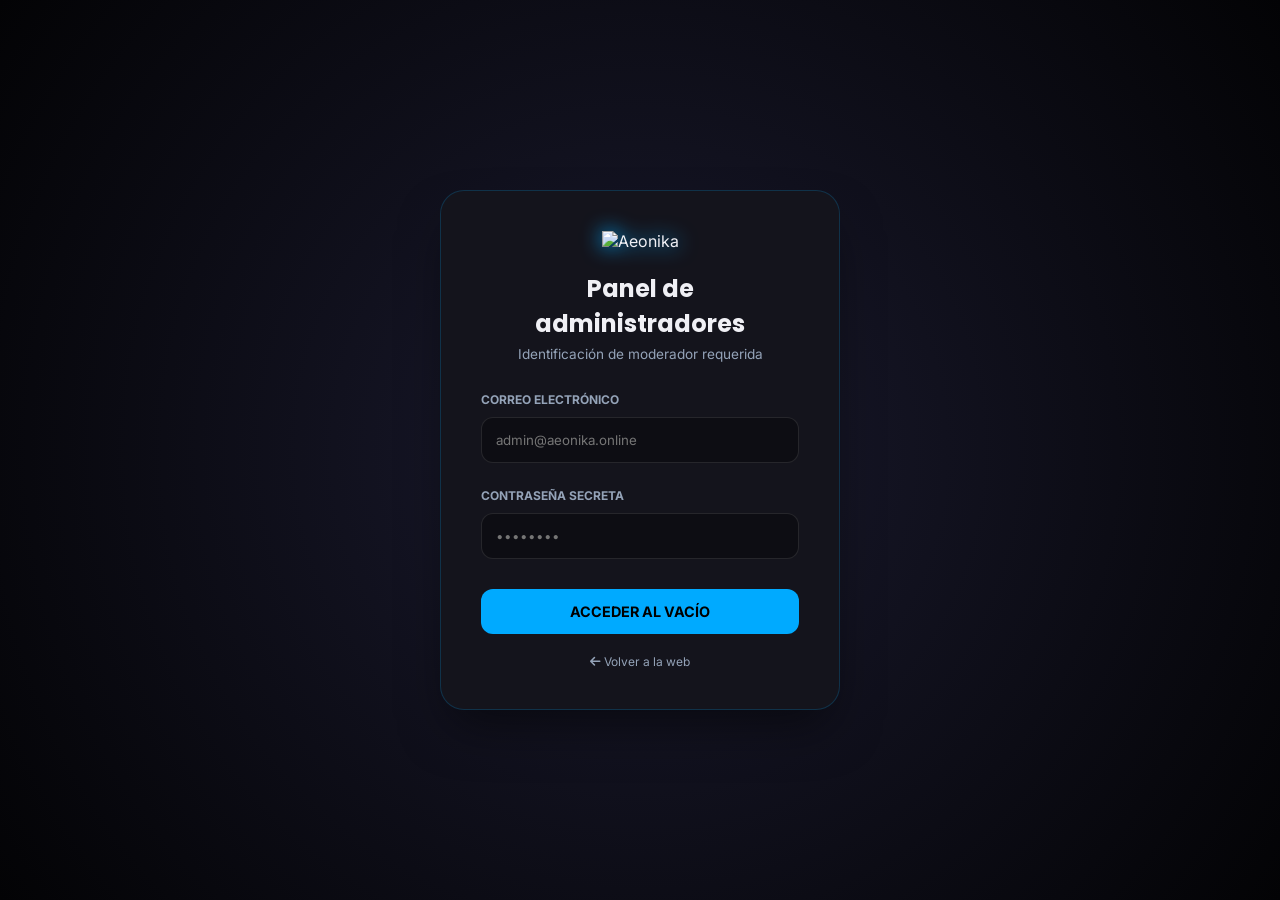
==== admin.html @ f67296c5 "Create admin.html" ====
<!DOCTYPE html>
<html lang="es">
<head>
    <meta charset="UTF-8">
    <meta name="viewport" content="width=device-width, initial-scale=1.0">
    <title>AEONIKA | Dashboard de Control</title>
    <!-- Google Fonts -->
    <link href="https://fonts.googleapis.com/css2?family=Inter:wght@300;400;600;800&family=Poppins:wght@700;900&display=swap" rel="stylesheet">
    <!-- FontAwesome -->
    <link rel="stylesheet" href="https://cdnjs.cloudflare.com/ajax/libs/font-awesome/6.4.0/css/all.min.css">
    <!-- Supabase & Image Compression -->
    <script src="https://cdn.jsdelivr.net/npm/@supabase/supabase-js@2"></script>
    <script src="https://cdn.jsdelivr.net/npm/browser-image-compression@2.0.2/dist/browser-image-compression.js"></script>

    <style>
        :root {
            --bg-deep: #030305;
            --bg-surface: #0a0a0f;
            --bg-card: #14141c;
            --neon-blue: #00aaff;
            --neon-glow: rgba(0, 170, 255, 0.4);
            --text-primary: #f0f0f5;
            --text-secondary: #94a3b8;
            --danger: #ef4444;
            --success: #10b981;
            --sidebar-width: 260px;
        }

        * { margin: 0; padding: 0; box-sizing: border-box; }
        
        body {
            font-family: 'Inter', sans-serif;
            background-color: var(--bg-deep);
            color: var(--text-primary);
            display: flex;
            height: 100vh;
            overflow: hidden;
        }

        /* --- LOGIN SCREEN --- */
        #loginOverlay {
            position: fixed; inset: 0; z-index: 5000;
            background: radial-gradient(circle at center, #1a1a2e, #030305);
            display: flex; align-items: center; justify-content: center;
            padding: 20px;
        }
        .login-card {
            width: 100%; max-width: 400px; padding: 40px;
            background: var(--bg-card); border-radius: 24px;
            border: 1px solid rgba(0, 170, 255, 0.2);
            box-shadow: 0 25px 50px -12px rgba(0, 0, 0, 0.5);
            text-align: center;
        }
        .login-card img { height: 50px; margin-bottom: 20px; filter: drop-shadow(0 0 10px var(--neon-blue)); }
        
        /* --- SIDEBAR --- */
        .sidebar {
            width: var(--sidebar-width);
            background: var(--bg-surface);
            border-right: 1px solid rgba(255,255,255,0.05);
            display: flex; flex-direction: column;
            padding: 30px 20px;
            height: 100vh;
            flex-shrink: 0;
            transition: transform 0.3s ease;
            z-index: 2000;
        }
        .sidebar-logo { display: flex; align-items: center; gap: 12px; margin-bottom: 50px; padding-left: 10px; }
        .sidebar-logo img { height: 32px; filter: drop-shadow(0 0 5px var(--neon-blue)); }
        .sidebar-logo span { font-family: 'Poppins'; font-size: 1.2rem; letter-spacing: -1px; color: var(--neon-blue); }

        .menu-label { font-size: 0.7rem; font-weight: 800; color: var(--text-secondary); text-transform: uppercase; letter-spacing: 2px; margin-bottom: 15px; padding-left: 10px; }
        .menu-item {
            display: flex; align-items: center; gap: 15px; padding: 14px 18px;
            color: var(--text-secondary); text-decoration: none; border-radius: 12px;
            transition: 0.3s; cursor: pointer; font-size: 0.9rem; font-weight: 500;
            margin-bottom: 5px;
        }
        .menu-item:hover { background: rgba(255,255,255,0.03); color: #fff; }
        .menu-item.active { background: rgba(0, 170, 255, 0.1); color: var(--neon-blue); }
        .menu-item i { width: 20px; font-size: 1.1rem; }

        /* --- MOBILE OVERLAY & TOGGLE --- */
        .mobile-toggle { display: none; background: none; border: none; color: var(--text-primary); font-size: 1.5rem; cursor: pointer; transition: color 0.3s; }
        .mobile-toggle:hover { color: var(--neon-blue); }
        .sidebar-overlay {
            display: none; position: fixed; inset: 0; background: rgba(0,0,0,0.7); z-index: 1999; backdrop-filter: blur(2px);
        }

        /* --- MAIN CONTENT --- */
        .main-wrapper { 
            flex: 1; 
            display: flex; 
            flex-direction: column; 
            height: 100vh;
            overflow: hidden; 
        }
        
        header {
            padding: 20px 40px; border-bottom: 1px solid rgba(255,255,255,0.05);
            display: flex; justify-content: space-between; align-items: center;
            background: rgba(3, 3, 5, 0.8); backdrop-filter: blur(10px);
            flex-shrink: 0;
        }
        .header-left { display: flex; align-items: center; gap: 20px; }
        .user-info { display: flex; align-items: center; gap: 15px; }
        .user-badge { background: var(--bg-card); padding: 5px 15px; border-radius: 20px; font-size: 0.75rem; border: 1px solid rgba(255,255,255,0.1); }

        .content-area { 
            flex: 1; 
            overflow-y: auto; 
            padding: 40px; 
            padding-bottom: 120px;
            scrollbar-width: thin;
            scrollbar-color: var(--neon-blue) transparent;
        }
        .content-area::-webkit-scrollbar { width: 6px; }
        .content-area::-webkit-scrollbar-track { background: transparent; }
        .content-area::-webkit-scrollbar-thumb { background: var(--neon-blue); border-radius: 10px; }

        .view-section { display: none; animation: slideUp 0.4s ease-out; }
        .view-section.active { display: block; }

        @keyframes slideUp { from { opacity: 0; transform: translateY(20px); } to { opacity: 1; transform: translateY(0); } }

        /* --- WIDGETS & TABLES --- */
        .stats-grid { display: grid; grid-template-columns: repeat(auto-fit, minmax(240px, 1fr)); gap: 25px; margin-bottom: 40px; }
        .stat-card { background: var(--bg-card); padding: 25px; border-radius: 20px; border: 1px solid rgba(255,255,255,0.05); position: relative; overflow: hidden; }
        .stat-card h4 { font-size: 0.75rem; color: var(--text-secondary); text-transform: uppercase; margin-bottom: 10px; }
        .stat-card .value { font-size: 2rem; font-weight: 800; font-family: 'Poppins'; }
        .stat-card i { position: absolute; right: -10px; bottom: -10px; font-size: 5rem; opacity: 0.05; color: var(--neon-blue); }

        .data-card { background: var(--bg-card); border-radius: 24px; border: 1px solid rgba(255,255,255,0.05); overflow: hidden; margin-bottom: 30px; width: 100%; overflow-x: auto; }
        .card-header { padding: 25px 30px; border-bottom: 1px solid rgba(255,255,255,0.05); display: flex; justify-content: space-between; align-items: center; }
        
        table { width: 100%; border-collapse: collapse; text-align: left; min-width: 600px; }
        th { padding: 15px 30px; font-size: 0.75rem; color: var(--text-secondary); text-transform: uppercase; background: rgba(0,0,0,0.2); }
        td { padding: 18px 30px; border-bottom: 1px solid rgba(255,255,255,0.02); font-size: 0.9rem; }
        tr:last-child td { border-bottom: none; }
        tr:hover td { background: rgba(255,255,255,0.01); }

        .badge { padding: 4px 10px; border-radius: 6px; font-size: 0.7rem; font-weight: 700; text-transform: uppercase; }
        .badge-cat { background: rgba(0, 170, 255, 0.1); color: var(--neon-blue); }

        /* --- FORMS --- */
        .form-grid { display: grid; grid-template-columns: 1fr 300px; gap: 40px; }
        .input-group { margin-bottom: 25px; }
        .input-group label { display: block; font-size: 0.75rem; font-weight: 700; color: var(--text-secondary); margin-bottom: 10px; text-transform: uppercase; }
        .input-group input, .input-group select, .input-group textarea {
            width: 100%; padding: 14px; background: rgba(0,0,0,0.3); border: 1px solid rgba(255,255,255,0.1);
            border-radius: 12px; color: #fff; font-family: inherit; transition: 0.3s;
        }
        .input-group input:focus, .input-group select:focus, .input-group textarea:focus { border-color: var(--neon-blue); outline: none; box-shadow: 0 0 15px rgba(0, 170, 255, 0.1); }
        
        .file-upload { 
            border: 2px dashed rgba(255,255,255,0.1); padding: 30px; border-radius: 16px; text-align: center; cursor: pointer; transition: 0.3s;
        }
        .file-upload:hover { border-color: var(--neon-blue); background: rgba(0, 170, 255, 0.02); }

        .btn {
            padding: 14px 28px; border-radius: 12px; font-weight: 700; font-size: 0.9rem; cursor: pointer; transition: 0.3s;
            display: inline-flex; align-items: center; gap: 10px; border: none; font-family: inherit;
        }
        .btn-primary { background: var(--neon-blue); color: #000; }
        .btn-primary:hover { box-shadow: 0 0 25px var(--neon-glow); transform: translateY(-2px); }
        .btn-ghost { background: transparent; border: 1px solid rgba(255,255,255,0.1); color: var(--text-primary); }
        .btn-ghost:hover { background: rgba(255,255,255,0.05); }
        .btn-action { padding: 8px; border-radius: 8px; font-size: 0.9rem; }
        .btn-edit-text { color: var(--neon-blue); }
        .btn-danger-text { color: var(--danger); }

        /* --- PREVIEW --- */
        .preview-box { width: 100%; aspect-ratio: 3/4; border-radius: 16px; background: #000; border: 1px solid rgba(255,255,255,0.05); overflow: hidden; }
        .preview-box img { width: 100%; height: 100%; object-fit: cover; }

        /* --- MODALS (Ventanas de Alerta Customizadas) --- */
        .custom-modal { position: fixed; inset: 0; background: rgba(0,0,0,0.8); z-index: 9999; display: flex; align-items: center; justify-content: center; backdrop-filter: blur(5px); opacity: 0; visibility: hidden; transition: 0.3s; }
        .custom-modal.active { opacity: 1; visibility: visible; }
        .modal-box { background: var(--bg-card); padding: 30px; border-radius: 20px; border: 1px solid var(--neon-blue); text-align: center; max-width: 350px; width: 90%; transform: scale(0.9); transition: 0.3s; }
        .custom-modal.active .modal-box { transform: scale(1); }

        #loader { position: fixed; top: 0; left: 0; width: 100%; height: 3px; background: var(--neon-blue); z-index: 10000; display: none; }
        .hidden { display: none !important; }

        /* --- RESPONSIVE FIXES ORIGINALES --- */
        @media (max-width: 1024px) {
            .sidebar { 
                position: fixed; left: 0; top: 0; bottom: 0; 
                transform: translateX(-100%); 
                width: var(--sidebar-width);
            }
            .sidebar.open { transform: translateX(0); }
            .sidebar-overlay.active { display: block; }
            .mobile-toggle { display: block; }
            header { padding: 15px 20px; }
            .content-area { padding: 20px; padding-bottom: 80px; }
            .form-grid { grid-template-columns: 1fr; }
            
            /* Invertimos el orden para que Crear Sección quede arriba en el móvil */
            #categoriesSection .form-grid { display: flex; flex-direction: column-reverse; gap: 30px; }
            
            .user-badge { display: none; }

            /* Ajustes del Login para pantallas pequeñas */
            .login-card { padding: 30px 20px; border-radius: 20px; max-width: 95%; }
            .login-card h2 { font-size: 1.4rem; }
            .login-card img { height: 40px; margin-bottom: 15px; }
            .login-card p { margin-bottom: 20px !important; }
        }
    </style>
</head>
<body>

    <div id="loader"></div>
    <div class="sidebar-overlay" id="sidebarOverlay" onclick="toggleSidebar()"></div>

    <!-- MODALES CUSTOMIZADOS (Evitan el bloqueo en móviles) -->
    <div id="alertModal" class="custom-modal">
        <div class="modal-box">
            <i class="fas fa-info-circle" style="font-size: 3rem; color: var(--neon-blue); margin-bottom: 15px; display: block;"></i>
            <h3 style="font-family: 'Poppins'; margin-bottom: 10px;">Notificación</h3>
            <p id="alertMessage" style="color: var(--text-secondary); font-size: 0.9rem; margin-bottom: 25px; line-height: 1.5;"></p>
            <button id="btnAcceptAlert" class="btn btn-primary" style="width: 100%; justify-content: center;">Entendido</button>
        </div>
    </div>

    <div id="confirmModal" class="custom-modal">
        <div class="modal-box">
            <i class="fas fa-exclamation-triangle" style="font-size: 3rem; color: var(--danger); margin-bottom: 15px; display: block;"></i>
            <h3 style="font-family: 'Poppins'; margin-bottom: 10px;">¿Estás seguro?</h3>
            <p id="confirmMessage" style="color: var(--text-secondary); font-size: 0.9rem; margin-bottom: 25px; line-height: 1.5;">Esta acción no se puede deshacer.</p>
            <div style="display: flex; gap: 15px; justify-content: center;">
                <button id="btnCancelConfirm" class="btn btn-ghost" style="flex: 1; justify-content: center; padding: 12px;">Cancelar</button>
                <button id="btnAcceptConfirm" class="btn btn-primary" style="flex: 1; justify-content: center; background: var(--danger); color: #fff; padding: 12px;">Confirmar</button>
            </div>
        </div>
    </div>

    <!-- PANTALLA DE LOGIN -->
    <div id="loginOverlay">
        <div class="login-card">
            <img src="https://i.ibb.co/r1jmr8t/Pics-Art-12-04-08-42-09.png" alt="Aeonika">
            <h2 style="font-family: 'Poppins'; margin-bottom: 5px;">Panel de administradores</h2>
            <p style="color: var(--text-secondary); font-size: 0.85rem; margin-bottom: 30px;">Identificación de moderador requerida</p>
            
            <form onsubmit="handleLogin(event)">
                <div class="input-group" style="text-align: left;">
                    <label>Correo Electrónico</label>
                    <input type="email" id="loginEmail" placeholder="admin@aeonika.online" required>
                </div>
                <div class="input-group" style="text-align: left; margin-bottom: 30px;">
                    <label>Contraseña Secreta</label>
                    <input type="password" id="loginPass" placeholder="••••••••" required>
                </div>
                <button type="submit" class="btn btn-primary" style="width: 100%; justify-content: center;">ACCEDER AL VACÍO</button>
            </form>
            <p style="margin-top: 20px; font-size: 0.75rem; color: var(--text-secondary);">
                <a href="index.html" style="color: inherit; text-decoration: none;"><i class="fas fa-arrow-left"></i> Volver a la web</a>
            </p>
        </div>
    </div>

    <!-- SIDEBAR DE NAVEGACIÓN -->
    <aside class="sidebar hidden" id="sidebar">
        <div class="sidebar-logo">
            <img src="https://i.ibb.co/r1jmr8t/Pics-Art-12-04-08-42-09.png" alt="Logo">
            <span>AEONIKA</span>
        </div>

        <div class="menu-label">Gestión</div>
        <div class="menu-item active" id="menu-dashboard" onclick="switchView('dashboard', this); toggleSidebar();">
            <i class="fas fa-chart-pie"></i> <span>Dashboard</span>
        </div>
        <div class="menu-item" id="menu-books" onclick="switchView('books', this); toggleSidebar();">
            <i class="fas fa-book"></i> <span>Libros</span>
        </div>
        <div class="menu-item" id="menu-categories" onclick="switchView('categories', this); toggleSidebar();">
            <i class="fas fa-tags"></i> <span>Categorías</span>
        </div>

        <div class="menu-label" style="margin-top: 30px;">Sistema</div>
        <div class="menu-item" onclick="window.open('index.html', '_blank')">
            <i class="fas fa-external-link-alt"></i> <span>Ver Web Pública</span>
        </div>
        <div class="menu-item" style="color: var(--danger); margin-top: auto;" onclick="handleLogout()">
            <i class="fas fa-sign-out-alt"></i> <span>Cerrar Sesión</span>
        </div>
    </aside>

    <!-- ÁREA PRINCIPAL -->
    <main class="main-wrapper hidden" id="mainWrapper">
        <header>
            <div class="header-left">
                <button class="mobile-toggle" onclick="toggleSidebar()">
                    <i class="fas fa-bars"></i>
                </button>
                <h3 id="currentViewTitle" style="font-family: 'Poppins'; margin: 0;">Dashboard</h3>
            </div>
            <div class="user-info">
                <span class="user-badge" id="userEmail">admin@aeonika.com</span>
                <div style="width: 35px; height: 35px; border-radius: 10px; background: linear-gradient(45deg, #00aaff, #0044ff); display: flex; align-items: center; justify-content: center;">
                    <i class="fas fa-user-shield" style="color: #000;"></i>
                </div>
            </div>
        </header>

        <div class="content-area">
            
            <!-- VISTA: DASHBOARD -->
            <section id="dashboardSection" class="view-section active">
                <div class="stats-grid">
                    <div class="stat-card">
                        <h4>Libros Archivados</h4>
                        <div class="value" id="statBooks">0</div>
                        <i class="fas fa-book"></i>
                    </div>
                    <div class="stat-card">
                        <h4>Secciones Activadas</h4>
                        <div class="value" id="statCats">0</div>
                        <i class="fas fa-tags"></i>
                    </div>
                    <div class="stat-card">
                        <h4>Estado del Archivo</h4>
                        <div class="value" style="color: var(--success); font-size: 1.2rem;">Sincronizado</div>
                        <i class="fas fa-check-circle"></i>
                    </div>
                </div>

                <div class="data-card">
                    <div class="card-header">
                        <h4 style="font-family: 'Poppins'; margin: 0;">Actividad Reciente</h4>
                        <button class="btn btn-ghost" style="padding: 8px 15px; font-size: 0.7rem;" onclick="switchView('books', document.getElementById('menu-books'))">Ver todos</button>
                    </div>
                    <table id="recentActivityTable">
                        <thead>
                            <tr>
                                <th>Portada</th>
                                <th>Título</th>
                                <th>Categoría</th>
                                <th>Fecha</th>
                            </tr>
                        </thead>
                        <tbody>
                            <!-- Se llena dinámicamente -->
                        </tbody>
                    </table>
                </div>
            </section>

            <!-- VISTA: LIBROS -->
            <section id="booksSection" class="view-section">
                <div style="display: flex; justify-content: space-between; flex-wrap: wrap; gap: 15px; margin-bottom: 30px; align-items: center;">
                    <div style="position: relative; flex: 1; max-width: 350px;">
                        <i class="fas fa-search" style="position: absolute; left: 15px; top: 50%; transform: translateY(-50%); color: var(--text-secondary);"></i>
                        <input type="text" placeholder="Buscar libro por título..." id="bookSearch" style="width: 100%; padding: 12px 12px 12px 45px; background: var(--bg-card); border: 1px solid rgba(255,255,255,0.1); border-radius: 10px; color: #fff;" oninput="filterBooks()">
                    </div>
                    <button class="btn btn-primary" onclick="showUploadModal()">
                        <i class="fas fa-plus"></i> NUEVO REGISTRO
                    </button>
                </div>

                <div class="data-card">
                    <table id="allBooksTable">
                        <thead>
                            <tr>
                                <th>Obra</th>
                                <th>Categoría</th>
                                <th style="text-align: center;">Acciones</th>
                            </tr>
                        </thead>
                        <tbody id="booksListBody">
                            <!-- Lista completa de libros -->
                        </tbody>
                    </table>
                </div>
            </section>

            <!-- VISTA: CATEGORÍAS -->
            <section id="categoriesSection" class="view-section">
                <div class="form-grid">
                    <div class="data-card">
                        <div class="card-header"><h4 style="margin: 0;">Lista de Secciones</h4></div>
                        <table id="catsTable">
                            <thead>
                                <tr>
                                    <th>Nombre</th>
                                    <th>Slug (ID URL)</th>
                                    <th style="text-align: center;">Acciones</th>
                                </tr>
                            </thead>
                            <tbody id="catsListBody"></tbody>
                        </table>
                    </div>
                    
                    <div class="data-card" style="padding: 30px; height: fit-content;">
                        <h4 style="margin-bottom: 20px; font-family: 'Poppins';">Nueva Sección</h4>
                        <div class="input-group">
                            <label>Nombre</label>
                            <input type="text" id="newCatName" placeholder="Ej: Alquimia Práctica">
                        </div>
                        <button class="btn btn-primary" style="width: 100%; justify-content: center;" onclick="addCategory()">CREAR SECCIÓN</button>
                    </div>
                </div>
            </section>

            <!-- SECCIÓN: SUBIDA / EDICIÓN -->
            <section id="uploadSection" class="view-section">
                <button class="btn btn-ghost" style="margin-bottom: 20px;" onclick="switchView('books', document.getElementById('menu-books'))">
                    <i class="fas fa-arrow-left"></i> Volver al Archivo
                </button>
                
                <div class="data-card" style="padding: 40px;">
                    <h2 id="formTitle" style="font-family: 'Poppins'; margin-bottom: 30px;">Registrar Grimorio</h2>
                    
                    <form id="bookForm" class="form-grid">
                        <input type="hidden" id="editBookId"> <!-- Hidden ID para saber si es Editar -->
                        
                        <div class="fields">
                            <div class="input-group">
                                <label>Título del Libro</label>
                                <input type="text" id="bookTitle" required placeholder="Nombre completo de la obra">
                            </div>
                            <div class="grid" style="display: grid; grid-template-columns: repeat(auto-fit, minmax(200px, 1fr)); gap: 20px;">
                                <div class="input-group">
                                    <label>Categoría</label>
                                    <select id="bookCategory" required></select>
                                </div>
                                <div class="input-group">
                                    <label>Enlace G-Drive / Mega / PDF</label>
                                    <input type="url" id="bookLink" required placeholder="https://...">
                                </div>
                            </div>
                            <div class="input-group">
                                <label>Descripción / Resumen (Opcional)</label>
                                <textarea id="bookDesc" rows="4" placeholder="Breve descripción del contenido mágico..."></textarea>
                            </div>
                            <div class="input-group">
                                <label>Archivo de Portada</label>
                                <label for="bookFile" class="file-upload">
                                    <i class="fas fa-cloud-upload-alt" style="font-size: 2rem; color: var(--neon-blue); margin-bottom: 10px; display: block;"></i>
                                    <span id="fileNameLabel">Haz clic para subir desde dispositivo</span>
                                    <input type="file" id="bookFile" accept="image/*" class="hidden" onchange="handleFilePreview(this)">
                                </label>
                            </div>
                            <button type="submit" class="btn btn-primary" id="submitBtn" style="width: 100%; justify-content: center; padding: 18px; letter-spacing: 1px;">
                                <i class="fas fa-save"></i> PUBLICAR EN EL ARCHIVO
                            </button>
                        </div>
                        
                        <div class="preview-sidebar">
                            <label style="font-size: 0.7rem; color: var(--text-secondary); text-transform: uppercase; margin-bottom: 10px; display: block;">Previsualización de Arte</label>
                            <div class="preview-box">
                                <img src="" id="imgPreview" class="hidden">
                                <div id="previewPlaceholder" style="height: 100%; display: flex; flex-direction: column; align-items: center; justify-content: center; color: rgba(255,255,255,0.05);">
                                    <i class="fas fa-image" style="font-size: 4rem;"></i>
                                </div>
                            </div>
                        </div>
                    </form>
                </div>
            </section>

        </div>
    </main>

    <script>
        // --- CONFIGURACIÓN SUPABASE ---
        const SUPABASE_URL = 'https://frtiwrvfvsfkaneikphy.supabase.co';
        const SUPABASE_ANON_KEY = 'sb_publishable_w8yEF_sDOzeMM3vjOT3h5w_zHwE0lXc';

        let sb;
        let books = [];
        let cats = [];
        let currentEditImageUrl = ''; // Guarda la URL de la imagen actual durante la edición

        document.addEventListener('DOMContentLoaded', async () => {
            sb = window.supabase.createClient(SUPABASE_URL, SUPABASE_ANON_KEY);
            
            // Check session
            const { data: { session } } = await sb.auth.getSession();
            if (session) setupAdminSession(session.user);

            sb.auth.onAuthStateChange((_event, session) => {
                if (session) setupAdminSession(session.user);
                else destroyAdminSession();
            });
        });

        // --- SISTEMA DE MODALES (EVITA EL BLOQUEO MÓVIL) ---
        function customAlert(message) {
            const modal = document.getElementById('alertModal');
            document.getElementById('alertMessage').innerText = message;
            modal.classList.add('active');
            document.getElementById('btnAcceptAlert').onclick = () => modal.classList.remove('active');
        }

        function customConfirm(message) {
            return new Promise((resolve) => {
                const modal = document.getElementById('confirmModal');
                document.getElementById('confirmMessage').innerText = message;
                modal.classList.add('active');

                const cleanup = () => {
                    modal.classList.remove('active');
                    document.getElementById('btnCancelConfirm').onclick = null;
                    document.getElementById('btnAcceptConfirm').onclick = null;
                };

                document.getElementById('btnCancelConfirm').onclick = () => { cleanup(); resolve(false); };
                document.getElementById('btnAcceptConfirm').onclick = () => { cleanup(); resolve(true); };
            });
        }

        // --- UI MÓVIL ---
        function toggleSidebar() {
            if(window.innerWidth <= 1024) {
                document.getElementById('sidebar').classList.toggle('open');
                document.getElementById('sidebarOverlay').classList.toggle('active');
            }
        }

        // --- AUTH ---
        async function handleLogin(e) {
            if (e) e.preventDefault(); // Evita que la página se recargue al dar Enter
            const email = document.getElementById('loginEmail').value;
            const pass = document.getElementById('loginPass').value;
            showLoader(true);
            const { error } = await sb.auth.signInWithPassword({ email, password: pass });
            showLoader(false);
            if (error) customAlert("Error de acceso: " + error.message);
        }

        async function handleLogout() {
            if(await customConfirm("¿Cerrar sesión de moderador?")) sb.auth.signOut();
        }

        function setupAdminSession(user) {
            document.getElementById('loginOverlay').classList.add('hidden');
            document.getElementById('sidebar').classList.remove('hidden');
            document.getElementById('mainWrapper').classList.remove('hidden');
            document.getElementById('userEmail').innerText = user.email;
            refreshData();
        }

        function destroyAdminSession() {
            document.getElementById('loginOverlay').classList.remove('hidden');
            document.getElementById('sidebar').classList.add('hidden');
            document.getElementById('mainWrapper').classList.add('hidden');
        }

        // --- DATA ---
        async function refreshData() {
            showLoader(true);
            // Solicitud ordenada según la versión que definimos antes
            const { data: catData } = await sb.from('categorias').select('*').order('orden', { ascending: true }).order('created_at', { ascending: true });
            const { data: bookData } = await sb.from('libros').select('*').order('created_at', { ascending: false });
            
            cats = catData || [];
            books = bookData || [];

            renderDashboard();
            renderBooksList();
            renderCatsList();
            populateSelects();
            showLoader(false);
        }

        // --- RENDERERS ---
        function renderDashboard() {
            document.getElementById('statBooks').innerText = books.length;
            document.getElementById('statCats').innerText = cats.length;

            const recent = books.slice(0, 5);
            const tbody = document.getElementById('recentActivityTable').querySelector('tbody');
            tbody.innerHTML = recent.map(b => `
                <tr>
                    <td><img src="${b.image_url}" style="width:35px; height:50px; border-radius:5px; object-fit:cover; border: 1px solid rgba(255,255,255,0.1);"></td>
                    <td><span style="font-weight:600;">${b.titulo}</span></td>
                    <td><span class="badge badge-cat">${b.categoria_slug}</span></td>
                    <td><span style="color:var(--text-secondary); font-size:0.8rem;">${new Date(b.created_at).toLocaleDateString()}</span></td>
                </tr>
            `).join('');
        }

        function renderBooksList() {
            const tbody = document.getElementById('booksListBody');
            tbody.innerHTML = books.map(b => `
                <tr class="book-row">
                    <td>
                        <div style="display:flex; align-items:center; gap:15px;">
                            <img src="${b.image_url}" style="width:40px; height:55px; border-radius:8px; object-fit:cover; border: 1px solid rgba(255,255,255,0.1);">
                            <span style="font-weight:600;" class="row-title">${b.titulo}</span>
                        </div>
                    </td>
                    <td><span class="badge badge-cat">${b.categoria_slug}</span></td>
                    <td style="text-align: center;">
                        <div style="display:flex; gap:5px; justify-content: center;">
                            <button type="button" onclick="window.open('${b.download_url}', '_blank')" class="btn btn-ghost btn-action" title="Abrir Enlace"><i class="fas fa-external-link-alt"></i></button>
                            <button type="button" onclick="editBook('${b.id}')" class="btn btn-ghost btn-action btn-edit-text" title="Editar"><i class="fas fa-edit"></i></button>
                            <button type="button" onclick="deleteBook('${b.id}')" class="btn btn-ghost btn-action btn-danger-text" title="Eliminar"><i class="fas fa-trash"></i></button>
                        </div>
                    </td>
                </tr>
            `).join('');
        }

        function renderCatsList() {
            const tbody = document.getElementById('catsListBody');
            tbody.innerHTML = cats.map((c, index) => `
                <tr>
                    <td><strong>${c.nombre}</strong></td>
                    <td style="color: var(--text-secondary); font-size: 0.8rem;">${c.slug}</td>
                    <td style="text-align: center;">
                        <div style="display: flex; justify-content: center; gap: 5px;">
                            <button type="button" onclick="moveCat(${index}, -1)" class="btn btn-ghost btn-action" title="Subir" ${index === 0 ? 'disabled style="opacity:0.3; cursor:not-allowed"' : ''}><i class="fas fa-arrow-up"></i></button>
                            <button type="button" onclick="moveCat(${index}, 1)" class="btn btn-ghost btn-action" title="Bajar" ${index === cats.length - 1 ? 'disabled style="opacity:0.3; cursor:not-allowed"' : ''}><i class="fas fa-arrow-down"></i></button>
                            <button type="button" onclick="deleteCat('${c.id}')" class="btn btn-ghost btn-action btn-danger-text" title="Eliminar"><i class="fas fa-trash"></i></button>
                        </div>
                    </td>
                </tr>
            `).join('');
        }

        function populateSelects() {
            const select = document.getElementById('bookCategory');
            if(!select) return;
            select.innerHTML = '<option value="">Selecciona sección...</option>' + 
                cats.map(c => `<option value="${c.slug}">${c.nombre}</option>`).join('');
        }

        // --- ACTIONS ---
        async function deleteBook(id) {
            if(!(await customConfirm("¿Seguro que deseas borrar este tomo del archivo Aeonika permanentemente?"))) return;
            showLoader(true);
            await sb.from('libros').delete().eq('id', id);
            refreshData();
        }

        async function addCategory() {
            const nameInput = document.getElementById('newCatName');
            const name = nameInput.value;
            if(!name) return;
            const slug = name.toLowerCase().replace(/ /g, '-').normalize("NFD").replace(/[\u0300-\u036f]/g, "");
            
            const newOrder = cats.length; 
            
            showLoader(true);
            await sb.from('categorias').insert([{ nombre: name, slug: slug, orden: newOrder }]);
            nameInput.value = '';
            refreshData();
        }

        async function deleteCat(id) {
            if(!(await customConfirm("Advertencia: Si borras la categoría, los libros que pertenecen a ella quedarán huérfanos. ¿Deseas continuar?"))) return;
            showLoader(true);
            await sb.from('categorias').delete().eq('id', id);
            refreshData();
        }

        async function moveCat(index, direction) {
            if ((direction === -1 && index === 0) || (direction === 1 && index === cats.length - 1)) return;
            
            let newCats = [...cats];
            let temp = newCats[index];
            newCats[index] = newCats[index + direction];
            newCats[index + direction] = temp;
            
            showLoader(true);
            try {
                for (let i = 0; i < newCats.length; i++) {
                    await sb.from('categorias').update({ orden: i }).eq('id', newCats[i].id);
                }
            } catch(e) {
                console.error(e);
                customAlert("Ocurrió un error al reordenar las categorías");
            }
            await refreshData();
        }

        // --- CREACIÓN Y EDICIÓN DE LIBROS ---
        
        function resetForm() {
            document.getElementById('bookForm').reset();
            document.getElementById('editBookId').value = '';
            currentEditImageUrl = '';
            document.getElementById('imgPreview').classList.add('hidden');
            document.getElementById('previewPlaceholder').classList.remove('hidden');
            document.getElementById('fileNameLabel').innerText = "Haz clic para subir desde dispositivo";
            document.getElementById('submitBtn').innerHTML = '<i class="fas fa-save"></i> PUBLICAR EN EL ARCHIVO';
            document.getElementById('formTitle').innerText = "Registrar Grimorio";
        }

        function showUploadModal() {
            resetForm();
            switchView('upload', document.getElementById('menu-books'));
            document.getElementById('currentViewTitle').innerText = "Nuevo Registro";
        }

        function editBook(id) {
            const book = books.find(b => b.id === id);
            if (!book) return;

            resetForm(); // Limpiar residuos

            // Llenar formulario con datos del libro
            document.getElementById('editBookId').value = book.id;
            document.getElementById('bookTitle').value = book.titulo;
            document.getElementById('bookCategory').value = book.categoria_slug;
            document.getElementById('bookLink').value = book.download_url;
            document.getElementById('bookDesc').value = book.descripcion || '';
            
            // Configurar Imagen actual
            currentEditImageUrl = book.image_url;
            document.getElementById('imgPreview').src = book.image_url;
            document.getElementById('imgPreview').classList.remove('hidden');
            document.getElementById('previewPlaceholder').classList.add('hidden');
            document.getElementById('fileNameLabel').innerText = "Cambiar imagen de portada";
            
            // Ajustar UI para Edición
            document.getElementById('submitBtn').innerHTML = '<i class="fas fa-edit"></i> ACTUALIZAR GRIMORIO';
            document.getElementById('formTitle').innerText = "Editando Registro";
            
            switchView('upload', document.getElementById('menu-books'));
            document.getElementById('currentViewTitle').innerText = "Edición";
        }

        document.getElementById('bookForm').addEventListener('submit', async (e) => {
            e.preventDefault();
            const btn = document.getElementById('submitBtn');
            const isEditing = document.getElementById('editBookId').value !== '';
            const bookId = document.getElementById('editBookId').value;
            
            btn.disabled = true; btn.innerHTML = '<i class="fas fa-spinner fa-spin"></i> PROCESANDO...';

            try {
                const fileInput = document.getElementById('bookFile');
                let finalImageUrl = currentEditImageUrl;

                if (!isEditing && (!fileInput.files || !fileInput.files[0])) {
                    throw new Error("Debes seleccionar una imagen de portada para el nuevo libro.");
                }

                if (fileInput.files && fileInput.files[0]) {
                    const file = fileInput.files[0];
                    
                    const options = { maxSizeMB: 0.2, maxWidthOrHeight: 800, useWebWorker: true };
                    const compressed = await window.imageCompression(file, options);
                    
                    // Limpieza del nombre de archivo original para prevenir fallos (Invalid Key)
                    const safeName = file.name.normalize("NFD").replace(/[\u0300-\u036f]/g, "").replace(/[^a-zA-Z0-9.]/g, "_");
                    const fileName = `${Date.now()}_${safeName}`;
                    
                    const { error: errUp } = await sb.storage.from('portadas').upload(fileName, compressed);
                    if (errUp) throw errUp;

                    const { data: { publicUrl } } = sb.storage.from('portadas').getPublicUrl(fileName);
                    finalImageUrl = publicUrl;
                }

                const bookData = {
                    titulo: document.getElementById('bookTitle').value,
                    categoria_slug: document.getElementById('bookCategory').value,
                    download_url: document.getElementById('bookLink').value,
                    descripcion: document.getElementById('bookDesc').value,
                    image_url: finalImageUrl
                };

                if (isEditing) {
                    const { error } = await sb.from('libros').update(bookData).eq('id', bookId);
                    if(error) throw error;
                    customAlert("¡Tomo actualizado correctamente!");
                } else {
                    const { error } = await sb.from('libros').insert([bookData]);
                    if(error) throw error;
                    customAlert("¡Tomo archivado con éxito!");
                }

                resetForm();
                switchView('books', document.getElementById('menu-books'));
                refreshData();
            } catch (err) { 
                customAlert(err.message); 
            } finally { 
                btn.disabled = false; 
                btn.innerHTML = isEditing ? '<i class="fas fa-edit"></i> ACTUALIZAR GRIMORIO' : '<i class="fas fa-save"></i> PUBLICAR EN EL ARCHIVO'; 
            }
        });

        // --- UTILIDADES E INTERFAZ ---
        function switchView(viewId, el) {
            document.querySelectorAll('.view-section').forEach(s => s.classList.remove('active'));
            document.getElementById(viewId + 'Section').classList.add('active');
            
            if(el) {
                document.querySelectorAll('.menu-item').forEach(m => m.classList.remove('active'));
                el.classList.add('active');
            }

            document.getElementById('currentViewTitle').innerText = viewId.charAt(0).toUpperCase() + viewId.slice(1);
            document.querySelector('.content-area').scrollTop = 0;
        }

        function handleFilePreview(input) {
            const label = document.getElementById('fileNameLabel');
            const preview = document.getElementById('imgPreview');
            const placeholder = document.getElementById('previewPlaceholder');

            if(input.files && input.files[0]) {
                label.innerText = input.files[0].name;
                const reader = new FileReader();
                reader.onload = function(e) {
                    preview.src = e.target.result;
                    preview.classList.remove('hidden');
                    placeholder.classList.add('hidden');
                }
                reader.readAsDataURL(input.files[0]);
            }
        }

        function filterBooks() {
            const term = document.getElementById('bookSearch').value.toLowerCase();
            const rows = document.getElementById('booksListBody').querySelectorAll('.book-row');
            rows.forEach(row => {
                const title = row.querySelector('.row-title').innerText.toLowerCase();
                row.style.display = title.includes(term) ? '' : 'none';
            });
        }

        function showLoader(show) { document.getElementById('loader').style.display = show ? 'block' : 'none'; }
    </script>
</body>
</html>
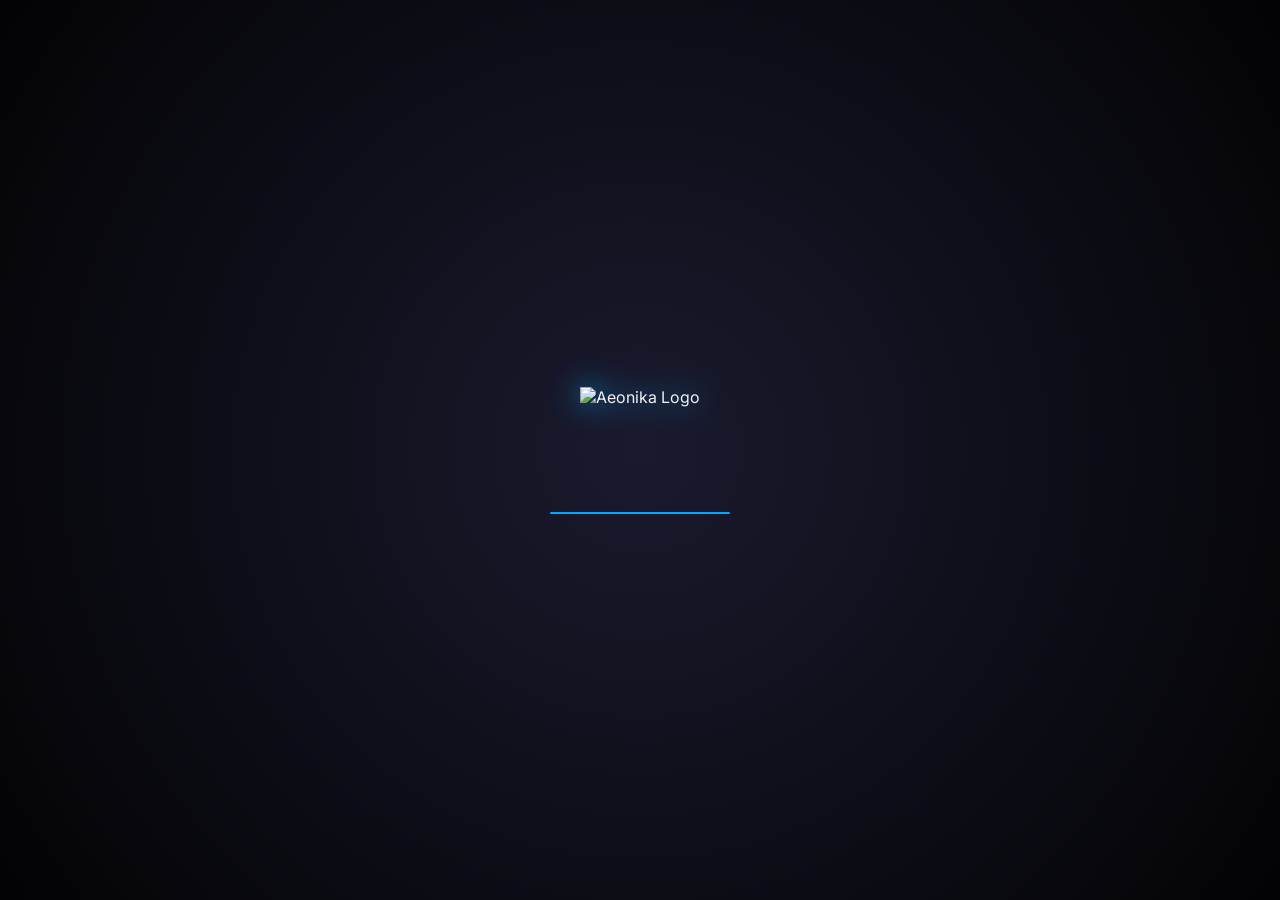
==== commit 3278a5a0: "Update admin.html" ====
--- a/admin.html
+++ b/admin.html
@@ -3,124 +3,62 @@
 <head>
     <meta charset="UTF-8">
     <meta name="viewport" content="width=device-width, initial-scale=1.0">
-    <title>AEONIKA | Dashboard de Control</title>
-    <!-- Google Fonts -->
+    <title>AEONIKA | Panel de Administradores</title>
     <link href="https://fonts.googleapis.com/css2?family=Inter:wght@300;400;600;800&family=Poppins:wght@700;900&display=swap" rel="stylesheet">
-    <!-- FontAwesome -->
     <link rel="stylesheet" href="https://cdnjs.cloudflare.com/ajax/libs/font-awesome/6.4.0/css/all.min.css">
-    <!-- Supabase & Image Compression -->
     <script src="https://cdn.jsdelivr.net/npm/@supabase/supabase-js@2"></script>
     <script src="https://cdn.jsdelivr.net/npm/browser-image-compression@2.0.2/dist/browser-image-compression.js"></script>
 
     <style>
         :root {
-            --bg-deep: #030305;
-            --bg-surface: #0a0a0f;
-            --bg-card: #14141c;
-            --neon-blue: #00aaff;
-            --neon-glow: rgba(0, 170, 255, 0.4);
-            --text-primary: #f0f0f5;
-            --text-secondary: #94a3b8;
-            --danger: #ef4444;
-            --success: #10b981;
-            --sidebar-width: 260px;
+            --bg-deep: #030305; --bg-surface: #0a0a0f; --bg-card: #14141c;
+            --neon-blue: #00aaff; --neon-glow: rgba(0, 170, 255, 0.4);
+            --neon-gold: #ffd700; --gold-glow: rgba(255, 215, 0, 0.4);
+            --text-primary: #f0f0f5; --text-secondary: #94a3b8;
+            --danger: #ef4444; --success: #10b981; --sidebar-width: 260px;
         }
 
         * { margin: 0; padding: 0; box-sizing: border-box; }
-        
-        body {
-            font-family: 'Inter', sans-serif;
-            background-color: var(--bg-deep);
-            color: var(--text-primary);
-            display: flex;
-            height: 100vh;
-            overflow: hidden;
-        }
+        body { font-family: 'Inter', sans-serif; background-color: var(--bg-deep); color: var(--text-primary); display: flex; height: 100vh; overflow: hidden; }
+
+        /* --- PANTALLA DE CARGA (SPLASH) --- */
+        #preloader { position: fixed; inset: 0; background: radial-gradient(circle at center, #1a1a2e, #030305); display: flex; flex-direction: column; align-items: center; justify-content: center; z-index: 10000; transition: opacity 0.8s ease, visibility 0.8s; }
+        #preloader.hidden { opacity: 0; visibility: hidden; }
+        .loader-logo { height: 100px; filter: drop-shadow(0 0 15px var(--neon-blue)); animation: pulseLogo 2s infinite ease-in-out; }
+        .loader-bar-container { width: 180px; height: 2px; background: rgba(255,255,255,0.05); margin-top: 25px; border-radius: 10px; overflow: hidden; position: relative; }
+        .loader-bar { width: 100%; height: 100%; background: var(--neon-blue); animation: loadingProgress 2s infinite ease-in-out; }
+        @keyframes pulseLogo { 0%, 100% { transform: scale(1); opacity: 0.7; } 50% { transform: scale(1.03); opacity: 1; } }
+        @keyframes loadingProgress { 0% { transform: translateX(-100%); } 100% { transform: translateX(100%); } }
 
         /* --- LOGIN SCREEN --- */
-        #loginOverlay {
-            position: fixed; inset: 0; z-index: 5000;
-            background: radial-gradient(circle at center, #1a1a2e, #030305);
-            display: flex; align-items: center; justify-content: center;
-            padding: 20px;
-        }
-        .login-card {
-            width: 100%; max-width: 400px; padding: 40px;
-            background: var(--bg-card); border-radius: 24px;
-            border: 1px solid rgba(0, 170, 255, 0.2);
-            box-shadow: 0 25px 50px -12px rgba(0, 0, 0, 0.5);
-            text-align: center;
-        }
+        #loginOverlay { position: fixed; inset: 0; z-index: 5000; background: radial-gradient(circle at center, #1a1a2e, #030305); display: flex; align-items: center; justify-content: center; padding: 20px; }
+        .login-card { width: 100%; max-width: 400px; padding: 40px; background: var(--bg-card); border-radius: 24px; border: 1px solid rgba(0, 170, 255, 0.2); box-shadow: 0 25px 50px -12px rgba(0, 0, 0, 0.5); text-align: center; }
         .login-card img { height: 50px; margin-bottom: 20px; filter: drop-shadow(0 0 10px var(--neon-blue)); }
         
         /* --- SIDEBAR --- */
-        .sidebar {
-            width: var(--sidebar-width);
-            background: var(--bg-surface);
-            border-right: 1px solid rgba(255,255,255,0.05);
-            display: flex; flex-direction: column;
-            padding: 30px 20px;
-            height: 100vh;
-            flex-shrink: 0;
-            transition: transform 0.3s ease;
-            z-index: 2000;
-        }
+        .sidebar { width: var(--sidebar-width); background: var(--bg-surface); border-right: 1px solid rgba(255,255,255,0.05); display: flex; flex-direction: column; padding: 30px 20px; height: 100vh; flex-shrink: 0; transition: transform 0.3s ease; z-index: 2000; }
         .sidebar-logo { display: flex; align-items: center; gap: 12px; margin-bottom: 50px; padding-left: 10px; }
         .sidebar-logo img { height: 32px; filter: drop-shadow(0 0 5px var(--neon-blue)); }
         .sidebar-logo span { font-family: 'Poppins'; font-size: 1.2rem; letter-spacing: -1px; color: var(--neon-blue); }
 
         .menu-label { font-size: 0.7rem; font-weight: 800; color: var(--text-secondary); text-transform: uppercase; letter-spacing: 2px; margin-bottom: 15px; padding-left: 10px; }
-        .menu-item {
-            display: flex; align-items: center; gap: 15px; padding: 14px 18px;
-            color: var(--text-secondary); text-decoration: none; border-radius: 12px;
-            transition: 0.3s; cursor: pointer; font-size: 0.9rem; font-weight: 500;
-            margin-bottom: 5px;
-        }
+        .menu-item { display: flex; align-items: center; gap: 15px; padding: 14px 18px; color: var(--text-secondary); text-decoration: none; border-radius: 12px; transition: 0.3s; cursor: pointer; font-size: 0.9rem; font-weight: 500; margin-bottom: 5px; }
         .menu-item:hover { background: rgba(255,255,255,0.03); color: #fff; }
         .menu-item.active { background: rgba(0, 170, 255, 0.1); color: var(--neon-blue); }
-        .menu-item i { width: 20px; font-size: 1.1rem; }
-
-        /* --- MOBILE OVERLAY & TOGGLE --- */
-        .mobile-toggle { display: none; background: none; border: none; color: var(--text-primary); font-size: 1.5rem; cursor: pointer; transition: color 0.3s; }
-        .mobile-toggle:hover { color: var(--neon-blue); }
-        .sidebar-overlay {
-            display: none; position: fixed; inset: 0; background: rgba(0,0,0,0.7); z-index: 1999; backdrop-filter: blur(2px);
-        }
+        .menu-item.active-gold { background: rgba(255, 215, 0, 0.1); color: var(--neon-gold); }
 
         /* --- MAIN CONTENT --- */
-        .main-wrapper { 
-            flex: 1; 
-            display: flex; 
-            flex-direction: column; 
-            height: 100vh;
-            overflow: hidden; 
-        }
-        
-        header {
-            padding: 20px 40px; border-bottom: 1px solid rgba(255,255,255,0.05);
-            display: flex; justify-content: space-between; align-items: center;
-            background: rgba(3, 3, 5, 0.8); backdrop-filter: blur(10px);
-            flex-shrink: 0;
-        }
+        .main-wrapper { flex: 1; display: flex; flex-direction: column; height: 100vh; overflow: hidden; }
+        header { padding: 20px 40px; border-bottom: 1px solid rgba(255,255,255,0.05); display: flex; justify-content: space-between; align-items: center; background: rgba(3, 3, 5, 0.8); backdrop-filter: blur(10px); flex-shrink: 0; }
         .header-left { display: flex; align-items: center; gap: 20px; }
         .user-info { display: flex; align-items: center; gap: 15px; }
         .user-badge { background: var(--bg-card); padding: 5px 15px; border-radius: 20px; font-size: 0.75rem; border: 1px solid rgba(255,255,255,0.1); }
-
-        .content-area { 
-            flex: 1; 
-            overflow-y: auto; 
-            padding: 40px; 
-            padding-bottom: 120px;
-            scrollbar-width: thin;
-            scrollbar-color: var(--neon-blue) transparent;
-        }
+        .content-area { flex: 1; overflow-y: auto; padding: 40px; padding-bottom: 120px; scrollbar-width: thin; scrollbar-color: var(--neon-blue) transparent; }
         .content-area::-webkit-scrollbar { width: 6px; }
-        .content-area::-webkit-scrollbar-track { background: transparent; }
         .content-area::-webkit-scrollbar-thumb { background: var(--neon-blue); border-radius: 10px; }
 
         .view-section { display: none; animation: slideUp 0.4s ease-out; }
         .view-section.active { display: block; }
-
         @keyframes slideUp { from { opacity: 0; transform: translateY(20px); } to { opacity: 1; transform: translateY(0); } }
 
         /* --- WIDGETS & TABLES --- */
@@ -132,35 +70,27 @@
 
         .data-card { background: var(--bg-card); border-radius: 24px; border: 1px solid rgba(255,255,255,0.05); overflow: hidden; margin-bottom: 30px; width: 100%; overflow-x: auto; }
         .card-header { padding: 25px 30px; border-bottom: 1px solid rgba(255,255,255,0.05); display: flex; justify-content: space-between; align-items: center; }
-        
-        table { width: 100%; border-collapse: collapse; text-align: left; min-width: 600px; }
+        table { width: 100%; border-collapse: collapse; text-align: left; min-width: 800px; }
         th { padding: 15px 30px; font-size: 0.75rem; color: var(--text-secondary); text-transform: uppercase; background: rgba(0,0,0,0.2); }
         td { padding: 18px 30px; border-bottom: 1px solid rgba(255,255,255,0.02); font-size: 0.9rem; }
-        tr:last-child td { border-bottom: none; }
         tr:hover td { background: rgba(255,255,255,0.01); }
 
         .badge { padding: 4px 10px; border-radius: 6px; font-size: 0.7rem; font-weight: 700; text-transform: uppercase; }
         .badge-cat { background: rgba(0, 170, 255, 0.1); color: var(--neon-blue); }
+        .badge-premium { background: rgba(255, 215, 0, 0.1); color: var(--neon-gold); border: 1px solid var(--neon-gold); }
 
         /* --- FORMS --- */
         .form-grid { display: grid; grid-template-columns: 1fr 300px; gap: 40px; }
         .input-group { margin-bottom: 25px; }
         .input-group label { display: block; font-size: 0.75rem; font-weight: 700; color: var(--text-secondary); margin-bottom: 10px; text-transform: uppercase; }
-        .input-group input, .input-group select, .input-group textarea {
-            width: 100%; padding: 14px; background: rgba(0,0,0,0.3); border: 1px solid rgba(255,255,255,0.1);
-            border-radius: 12px; color: #fff; font-family: inherit; transition: 0.3s;
+        .input-group input[type="text"], .input-group input[type="email"], .input-group input[type="password"], .input-group input[type="url"], .input-group input[type="number"], .input-group select, .input-group textarea {
+            width: 100%; padding: 14px; background: rgba(0,0,0,0.3); border: 1px solid rgba(255,255,255,0.1); border-radius: 12px; color: #fff; font-family: inherit; transition: 0.3s;
         }
         .input-group input:focus, .input-group select:focus, .input-group textarea:focus { border-color: var(--neon-blue); outline: none; box-shadow: 0 0 15px rgba(0, 170, 255, 0.1); }
-        
-        .file-upload { 
-            border: 2px dashed rgba(255,255,255,0.1); padding: 30px; border-radius: 16px; text-align: center; cursor: pointer; transition: 0.3s;
-        }
+        .file-upload { border: 2px dashed rgba(255,255,255,0.1); padding: 30px; border-radius: 16px; text-align: center; cursor: pointer; transition: 0.3s; display: block; }
         .file-upload:hover { border-color: var(--neon-blue); background: rgba(0, 170, 255, 0.02); }
 
-        .btn {
-            padding: 14px 28px; border-radius: 12px; font-weight: 700; font-size: 0.9rem; cursor: pointer; transition: 0.3s;
-            display: inline-flex; align-items: center; gap: 10px; border: none; font-family: inherit;
-        }
+        .btn { padding: 14px 28px; border-radius: 12px; font-weight: 700; font-size: 0.9rem; cursor: pointer; transition: 0.3s; display: inline-flex; align-items: center; justify-content: center; gap: 10px; border: none; font-family: inherit; }
         .btn-primary { background: var(--neon-blue); color: #000; }
         .btn-primary:hover { box-shadow: 0 0 25px var(--neon-glow); transform: translateY(-2px); }
         .btn-ghost { background: transparent; border: 1px solid rgba(255,255,255,0.1); color: var(--text-primary); }
@@ -173,7 +103,7 @@
         .preview-box { width: 100%; aspect-ratio: 3/4; border-radius: 16px; background: #000; border: 1px solid rgba(255,255,255,0.05); overflow: hidden; }
         .preview-box img { width: 100%; height: 100%; object-fit: cover; }
 
-        /* --- MODALS (Ventanas de Alerta Customizadas) --- */
+        /* --- MODALS --- */
         .custom-modal { position: fixed; inset: 0; background: rgba(0,0,0,0.8); z-index: 9999; display: flex; align-items: center; justify-content: center; backdrop-filter: blur(5px); opacity: 0; visibility: hidden; transition: 0.3s; }
         .custom-modal.active { opacity: 1; visibility: visible; }
         .modal-box { background: var(--bg-card); padding: 30px; border-radius: 20px; border: 1px solid var(--neon-blue); text-align: center; max-width: 350px; width: 90%; transform: scale(0.9); transition: 0.3s; }
@@ -181,45 +111,40 @@
 
         #loader { position: fixed; top: 0; left: 0; width: 100%; height: 3px; background: var(--neon-blue); z-index: 10000; display: none; }
         .hidden { display: none !important; }
-
-        /* --- RESPONSIVE FIXES ORIGINALES --- */
+        .mobile-toggle { display: none; background: none; border: none; color: var(--text-primary); font-size: 1.5rem; cursor: pointer; transition: color 0.3s; }
+
+        /* --- RESPONSIVE --- */
         @media (max-width: 1024px) {
-            .sidebar { 
-                position: fixed; left: 0; top: 0; bottom: 0; 
-                transform: translateX(-100%); 
-                width: var(--sidebar-width);
-            }
+            .sidebar { position: fixed; left: 0; top: 0; bottom: 0; transform: translateX(-100%); width: var(--sidebar-width); }
             .sidebar.open { transform: translateX(0); }
-            .sidebar-overlay.active { display: block; }
             .mobile-toggle { display: block; }
             header { padding: 15px 20px; }
             .content-area { padding: 20px; padding-bottom: 80px; }
             .form-grid { grid-template-columns: 1fr; }
-            
-            /* Invertimos el orden para que Crear Sección quede arriba en el móvil */
             #categoriesSection .form-grid { display: flex; flex-direction: column-reverse; gap: 30px; }
-            
             .user-badge { display: none; }
-
-            /* Ajustes del Login para pantallas pequeñas */
             .login-card { padding: 30px 20px; border-radius: 20px; max-width: 95%; }
             .login-card h2 { font-size: 1.4rem; }
-            .login-card img { height: 40px; margin-bottom: 15px; }
-            .login-card p { margin-bottom: 20px !important; }
         }
     </style>
 </head>
 <body>
 
+    <!-- PANTALLA DE CARGA -->
+    <div id="preloader">
+        <img src="https://i.ibb.co/r1jmr8t/Pics-Art-12-04-08-42-09.png" alt="Aeonika Logo" class="loader-logo">
+        <div class="loader-bar-container">
+            <div class="loader-bar"></div>
+        </div>
+    </div>
+
     <div id="loader"></div>
-    <div class="sidebar-overlay" id="sidebarOverlay" onclick="toggleSidebar()"></div>
-
-    <!-- MODALES CUSTOMIZADOS (Evitan el bloqueo en móviles) -->
+
     <div id="alertModal" class="custom-modal">
         <div class="modal-box">
             <i class="fas fa-info-circle" style="font-size: 3rem; color: var(--neon-blue); margin-bottom: 15px; display: block;"></i>
             <h3 style="font-family: 'Poppins'; margin-bottom: 10px;">Notificación</h3>
-            <p id="alertMessage" style="color: var(--text-secondary); font-size: 0.9rem; margin-bottom: 25px; line-height: 1.5;"></p>
+            <p id="alertMessage" style="color: var(--text-secondary); font-size: 0.9rem; margin-bottom: 25px;"></p>
             <button id="btnAcceptAlert" class="btn btn-primary" style="width: 100%; justify-content: center;">Entendido</button>
         </div>
     </div>
@@ -228,10 +153,10 @@
         <div class="modal-box">
             <i class="fas fa-exclamation-triangle" style="font-size: 3rem; color: var(--danger); margin-bottom: 15px; display: block;"></i>
             <h3 style="font-family: 'Poppins'; margin-bottom: 10px;">¿Estás seguro?</h3>
-            <p id="confirmMessage" style="color: var(--text-secondary); font-size: 0.9rem; margin-bottom: 25px; line-height: 1.5;">Esta acción no se puede deshacer.</p>
+            <p id="confirmMessage" style="color: var(--text-secondary); font-size: 0.9rem; margin-bottom: 25px;">Esta acción no se puede deshacer.</p>
             <div style="display: flex; gap: 15px; justify-content: center;">
-                <button id="btnCancelConfirm" class="btn btn-ghost" style="flex: 1; justify-content: center; padding: 12px;">Cancelar</button>
-                <button id="btnAcceptConfirm" class="btn btn-primary" style="flex: 1; justify-content: center; background: var(--danger); color: #fff; padding: 12px;">Confirmar</button>
+                <button id="btnCancelConfirm" class="btn btn-ghost" style="flex: 1;">Cancelar</button>
+                <button id="btnAcceptConfirm" class="btn btn-primary" style="flex: 1; background: var(--danger); color: #fff;">Confirmar</button>
             </div>
         </div>
     </div>
@@ -242,7 +167,6 @@
             <img src="https://i.ibb.co/r1jmr8t/Pics-Art-12-04-08-42-09.png" alt="Aeonika">
             <h2 style="font-family: 'Poppins'; margin-bottom: 5px;">Panel de administradores</h2>
             <p style="color: var(--text-secondary); font-size: 0.85rem; margin-bottom: 30px;">Identificación de moderador requerida</p>
-            
             <form onsubmit="handleLogin(event)">
                 <div class="input-group" style="text-align: left;">
                     <label>Correo Electrónico</label>
@@ -260,47 +184,34 @@
         </div>
     </div>
 
-    <!-- SIDEBAR DE NAVEGACIÓN -->
+    <!-- SIDEBAR -->
     <aside class="sidebar hidden" id="sidebar">
         <div class="sidebar-logo">
-            <img src="https://i.ibb.co/r1jmr8t/Pics-Art-12-04-08-42-09.png" alt="Logo">
-            <span>AEONIKA</span>
+            <img src="https://i.ibb.co/r1jmr8t/Pics-Art-12-04-08-42-09.png" alt="Logo"><span>AEONIKA</span>
         </div>
 
         <div class="menu-label">Gestión</div>
-        <div class="menu-item active" id="menu-dashboard" onclick="switchView('dashboard', this); toggleSidebar();">
-            <i class="fas fa-chart-pie"></i> <span>Dashboard</span>
-        </div>
-        <div class="menu-item" id="menu-books" onclick="switchView('books', this); toggleSidebar();">
-            <i class="fas fa-book"></i> <span>Libros</span>
-        </div>
-        <div class="menu-item" id="menu-categories" onclick="switchView('categories', this); toggleSidebar();">
-            <i class="fas fa-tags"></i> <span>Categorías</span>
-        </div>
-
-        <div class="menu-label" style="margin-top: 30px;">Sistema</div>
-        <div class="menu-item" onclick="window.open('index.html', '_blank')">
-            <i class="fas fa-external-link-alt"></i> <span>Ver Web Pública</span>
-        </div>
-        <div class="menu-item" style="color: var(--danger); margin-top: auto;" onclick="handleLogout()">
-            <i class="fas fa-sign-out-alt"></i> <span>Cerrar Sesión</span>
-        </div>
+        <div class="menu-item active" id="menu-dashboard" onclick="switchView('dashboard', this); toggleSidebar();"><i class="fas fa-chart-pie"></i> <span>Dashboard</span></div>
+        <div class="menu-item" id="menu-books" onclick="switchView('books', this); toggleSidebar();"><i class="fas fa-book"></i> <span>Libros</span></div>
+        <div class="menu-item" id="menu-categories" onclick="switchView('categories', this); toggleSidebar();"><i class="fas fa-tags"></i> <span>Categorías</span></div>
+        
+        <div class="menu-label" style="margin-top: 20px; color: var(--neon-gold);">Monetización</div>
+        <div class="menu-item" id="menu-users" onclick="switchView('users', this); toggleSidebar();" style="color: var(--neon-gold);"><i class="fas fa-users-crown"></i> <span>Suscripciones</span></div>
+
+        <div class="menu-label" style="margin-top: auto;">Sistema</div>
+        <div class="menu-item" onclick="window.open('index.html', '_blank')"><i class="fas fa-external-link-alt"></i> <span>Ver Web Pública</span></div>
+        <div class="menu-item" style="color: var(--danger);" onclick="handleLogout()"><i class="fas fa-sign-out-alt"></i> <span>Cerrar Sesión</span></div>
     </aside>
 
-    <!-- ÁREA PRINCIPAL -->
     <main class="main-wrapper hidden" id="mainWrapper">
         <header>
             <div class="header-left">
-                <button class="mobile-toggle" onclick="toggleSidebar()">
-                    <i class="fas fa-bars"></i>
-                </button>
+                <button class="mobile-toggle" onclick="toggleSidebar()"><i class="fas fa-bars"></i></button>
                 <h3 id="currentViewTitle" style="font-family: 'Poppins'; margin: 0;">Dashboard</h3>
             </div>
             <div class="user-info">
                 <span class="user-badge" id="userEmail">admin@aeonika.com</span>
-                <div style="width: 35px; height: 35px; border-radius: 10px; background: linear-gradient(45deg, #00aaff, #0044ff); display: flex; align-items: center; justify-content: center;">
-                    <i class="fas fa-user-shield" style="color: #000;"></i>
-                </div>
+                <div style="width: 35px; height: 35px; border-radius: 10px; background: linear-gradient(45deg, #00aaff, #0044ff); display: flex; align-items: center; justify-content: center;"><i class="fas fa-user-shield" style="color: #000;"></i></div>
             </div>
         </header>
 
@@ -309,40 +220,15 @@
             <!-- VISTA: DASHBOARD -->
             <section id="dashboardSection" class="view-section active">
                 <div class="stats-grid">
-                    <div class="stat-card">
-                        <h4>Libros Archivados</h4>
-                        <div class="value" id="statBooks">0</div>
-                        <i class="fas fa-book"></i>
-                    </div>
-                    <div class="stat-card">
-                        <h4>Secciones Activadas</h4>
-                        <div class="value" id="statCats">0</div>
-                        <i class="fas fa-tags"></i>
-                    </div>
-                    <div class="stat-card">
-                        <h4>Estado del Archivo</h4>
-                        <div class="value" style="color: var(--success); font-size: 1.2rem;">Sincronizado</div>
-                        <i class="fas fa-check-circle"></i>
-                    </div>
-                </div>
-
+                    <div class="stat-card"><h4>Libros Archivados</h4><div class="value" id="statBooks">0</div><i class="fas fa-book"></i></div>
+                    <div class="stat-card"><h4>Lectores Registrados</h4><div class="value" id="statUsers">0</div><i class="fas fa-users"></i></div>
+                    <div class="stat-card"><h4>Estado</h4><div class="value" style="color: var(--success); font-size: 1.2rem;">Sincronizado</div><i class="fas fa-check-circle"></i></div>
+                </div>
                 <div class="data-card">
-                    <div class="card-header">
-                        <h4 style="font-family: 'Poppins'; margin: 0;">Actividad Reciente</h4>
-                        <button class="btn btn-ghost" style="padding: 8px 15px; font-size: 0.7rem;" onclick="switchView('books', document.getElementById('menu-books'))">Ver todos</button>
-                    </div>
+                    <div class="card-header"><h4 style="font-family: 'Poppins'; margin: 0;">Actividad Reciente</h4></div>
                     <table id="recentActivityTable">
-                        <thead>
-                            <tr>
-                                <th>Portada</th>
-                                <th>Título</th>
-                                <th>Categoría</th>
-                                <th>Fecha</th>
-                            </tr>
-                        </thead>
-                        <tbody>
-                            <!-- Se llena dinámicamente -->
-                        </tbody>
+                        <thead><tr><th>Portada</th><th>Título</th><th>Categoría</th><th>Fecha</th></tr></thead>
+                        <tbody></tbody>
                     </table>
                 </div>
             </section>
@@ -352,25 +238,14 @@
                 <div style="display: flex; justify-content: space-between; flex-wrap: wrap; gap: 15px; margin-bottom: 30px; align-items: center;">
                     <div style="position: relative; flex: 1; max-width: 350px;">
                         <i class="fas fa-search" style="position: absolute; left: 15px; top: 50%; transform: translateY(-50%); color: var(--text-secondary);"></i>
-                        <input type="text" placeholder="Buscar libro por título..." id="bookSearch" style="width: 100%; padding: 12px 12px 12px 45px; background: var(--bg-card); border: 1px solid rgba(255,255,255,0.1); border-radius: 10px; color: #fff;" oninput="filterBooks()">
+                        <input type="text" placeholder="Buscar libro..." id="bookSearch" style="width: 100%; padding: 12px 12px 12px 45px; background: var(--bg-card); border: 1px solid rgba(255,255,255,0.1); border-radius: 10px; color: #fff;" oninput="filterBooks()">
                     </div>
-                    <button class="btn btn-primary" onclick="showUploadModal()">
-                        <i class="fas fa-plus"></i> NUEVO REGISTRO
-                    </button>
-                </div>
-
+                    <button class="btn btn-primary" onclick="showUploadModal()"><i class="fas fa-plus"></i> NUEVO REGISTRO</button>
+                </div>
                 <div class="data-card">
                     <table id="allBooksTable">
-                        <thead>
-                            <tr>
-                                <th>Obra</th>
-                                <th>Categoría</th>
-                                <th style="text-align: center;">Acciones</th>
-                            </tr>
-                        </thead>
-                        <tbody id="booksListBody">
-                            <!-- Lista completa de libros -->
-                        </tbody>
+                        <thead><tr><th>Obra</th><th>Tipo / Acceso</th><th style="text-align: center;">Acciones</th></tr></thead>
+                        <tbody id="booksListBody"></tbody>
                     </table>
                 </div>
             </section>
@@ -381,80 +256,86 @@
                     <div class="data-card">
                         <div class="card-header"><h4 style="margin: 0;">Lista de Secciones</h4></div>
                         <table id="catsTable">
-                            <thead>
-                                <tr>
-                                    <th>Nombre</th>
-                                    <th>Slug (ID URL)</th>
-                                    <th style="text-align: center;">Acciones</th>
-                                </tr>
-                            </thead>
+                            <thead><tr><th>Nombre</th><th>Slug</th><th style="text-align: center;">Acciones</th></tr></thead>
                             <tbody id="catsListBody"></tbody>
                         </table>
                     </div>
-                    
                     <div class="data-card" style="padding: 30px; height: fit-content;">
                         <h4 style="margin-bottom: 20px; font-family: 'Poppins';">Nueva Sección</h4>
-                        <div class="input-group">
-                            <label>Nombre</label>
-                            <input type="text" id="newCatName" placeholder="Ej: Alquimia Práctica">
-                        </div>
+                        <div class="input-group"><label>Nombre</label><input type="text" id="newCatName" placeholder="Ej: Alquimia Práctica"></div>
                         <button class="btn btn-primary" style="width: 100%; justify-content: center;" onclick="addCategory()">CREAR SECCIÓN</button>
                     </div>
                 </div>
             </section>
 
+            <!-- VISTA: SUSCRIPCIONES Y USUARIOS -->
+            <section id="usersSection" class="view-section">
+                <div class="data-card">
+                    <div class="card-header">
+                        <h4 style="margin: 0; font-family: 'Poppins'; color: var(--neon-gold);"><i class="fas fa-users"></i> Gestión de Usuarios y Suscripciones</h4>
+                    </div>
+                    <table id="usersTable">
+                        <thead>
+                            <tr>
+                                <th>Usuario / Email</th>
+                                <th>Rol en Plataforma</th>
+                                <th>Tipo de Suscripción</th>
+                                <th>Libros Comprados (Individuales)</th>
+                            </tr>
+                        </thead>
+                        <tbody id="usersListBody">
+                            <!-- Llenado dinámico -->
+                        </tbody>
+                    </table>
+                </div>
+            </section>
+
             <!-- SECCIÓN: SUBIDA / EDICIÓN -->
             <section id="uploadSection" class="view-section">
-                <button class="btn btn-ghost" style="margin-bottom: 20px;" onclick="switchView('books', document.getElementById('menu-books'))">
-                    <i class="fas fa-arrow-left"></i> Volver al Archivo
-                </button>
-                
+                <button class="btn btn-ghost" style="margin-bottom: 20px;" onclick="switchView('books', document.getElementById('menu-books'))"><i class="fas fa-arrow-left"></i> Volver al Archivo</button>
                 <div class="data-card" style="padding: 40px;">
                     <h2 id="formTitle" style="font-family: 'Poppins'; margin-bottom: 30px;">Registrar Grimorio</h2>
-                    
                     <form id="bookForm" class="form-grid">
-                        <input type="hidden" id="editBookId"> <!-- Hidden ID para saber si es Editar -->
-                        
+                        <input type="hidden" id="editBookId">
                         <div class="fields">
-                            <div class="input-group">
-                                <label>Título del Libro</label>
-                                <input type="text" id="bookTitle" required placeholder="Nombre completo de la obra">
+                            <div class="input-group"><label>Título</label><input type="text" id="bookTitle" required placeholder="Nombre de la obra"></div>
+                            <div class="grid" style="display: grid; grid-template-columns: repeat(auto-fit, minmax(200px, 1fr)); gap: 20px;">
+                                <div class="input-group"><label>Categoría</label><select id="bookCategory" required></select></div>
+                                <div class="input-group"><label>Enlace (G-Drive/Mega)</label><input type="url" id="bookLink" required placeholder="https://..."></div>
                             </div>
-                            <div class="grid" style="display: grid; grid-template-columns: repeat(auto-fit, minmax(200px, 1fr)); gap: 20px;">
-                                <div class="input-group">
-                                    <label>Categoría</label>
-                                    <select id="bookCategory" required></select>
-                                </div>
-                                <div class="input-group">
-                                    <label>Enlace G-Drive / Mega / PDF</label>
-                                    <input type="url" id="bookLink" required placeholder="https://...">
-                                </div>
-                            </div>
-                            <div class="input-group">
-                                <label>Descripción / Resumen (Opcional)</label>
-                                <textarea id="bookDesc" rows="4" placeholder="Breve descripción del contenido mágico..."></textarea>
-                            </div>
+                            <div class="input-group"><label>Descripción</label><textarea id="bookDesc" rows="4" placeholder="Breve resumen..."></textarea></div>
                             <div class="input-group">
                                 <label>Archivo de Portada</label>
                                 <label for="bookFile" class="file-upload">
                                     <i class="fas fa-cloud-upload-alt" style="font-size: 2rem; color: var(--neon-blue); margin-bottom: 10px; display: block;"></i>
-                                    <span id="fileNameLabel">Haz clic para subir desde dispositivo</span>
+                                    <span id="fileNameLabel">Haz clic para subir portada</span>
                                     <input type="file" id="bookFile" accept="image/*" class="hidden" onchange="handleFilePreview(this)">
                                 </label>
                             </div>
-                            <button type="submit" class="btn btn-primary" id="submitBtn" style="width: 100%; justify-content: center; padding: 18px; letter-spacing: 1px;">
-                                <i class="fas fa-save"></i> PUBLICAR EN EL ARCHIVO
-                            </button>
+
+                            <!-- ETIQUETAS Y MONETIZACIÓN -->
+                            <div style="display: grid; grid-template-columns: 1fr 1fr; gap: 20px; margin-bottom: 25px;">
+                                <div class="input-group" style="background: rgba(0,0,0,0.3); padding: 15px; border-radius: 12px; border: 1px solid rgba(255,255,255,0.1); display: flex; align-items: center; gap: 10px;">
+                                    <input type="checkbox" id="bookIsAudio" style="width: 20px; height: 20px; accent-color: var(--neon-blue); cursor: pointer;">
+                                    <label for="bookIsAudio" style="margin: 0; cursor: pointer; font-size: 0.85rem; font-weight: 700; color: #fff;"><i class="fas fa-headphones-alt" style="color: var(--neon-blue);"></i> Es Audiolibro</label>
+                                </div>
+                                <div class="input-group" style="background: rgba(255,215,0,0.05); padding: 15px; border-radius: 12px; border: 1px solid var(--gold-glow); display: flex; align-items: center; gap: 10px;">
+                                    <input type="checkbox" id="bookIsPremium" style="width: 20px; height: 20px; accent-color: var(--neon-gold); cursor: pointer;" onchange="document.getElementById('priceContainer').style.display = this.checked ? 'block' : 'none'">
+                                    <label for="bookIsPremium" style="margin: 0; cursor: pointer; font-size: 0.85rem; font-weight: 700; color: var(--neon-gold);"><i class="fas fa-star"></i> Bloquear (Premium)</label>
+                                </div>
+                            </div>
+
+                            <!-- PRECIO -->
+                            <div class="input-group" id="priceContainer" style="display: none;">
+                                <label style="color: var(--neon-gold);">Precio del Tomo (USD)</label>
+                                <input type="number" id="bookPrice" placeholder="Ej: 5.00" step="0.01" min="0" style="border-color: var(--gold-glow);">
+                            </div>
+
+                            <button type="submit" class="btn btn-primary" id="submitBtn" style="width: 100%; justify-content: center; padding: 18px; letter-spacing: 1px;"><i class="fas fa-save"></i> GUARDAR EN ARCHIVO</button>
                         </div>
-                        
                         <div class="preview-sidebar">
                             <label style="font-size: 0.7rem; color: var(--text-secondary); text-transform: uppercase; margin-bottom: 10px; display: block;">Previsualización de Arte</label>
-                            <div class="preview-box">
-                                <img src="" id="imgPreview" class="hidden">
-                                <div id="previewPlaceholder" style="height: 100%; display: flex; flex-direction: column; align-items: center; justify-content: center; color: rgba(255,255,255,0.05);">
-                                    <i class="fas fa-image" style="font-size: 4rem;"></i>
-                                </div>
-                            </div>
+                            <div class="preview-box"><img src="" id="imgPreview" class="hidden"><div id="previewPlaceholder" style="height: 100%; display: flex; flex-direction: column; align-items: center; justify-content: center; color: rgba(255,255,255,0.05);"><i class="fas fa-image" style="font-size: 4rem;"></i></div></div>
                         </div>
                     </form>
                 </div>
@@ -464,29 +345,28 @@
     </main>
 
     <script>
-        // --- CONFIGURACIÓN SUPABASE ---
         const SUPABASE_URL = 'https://frtiwrvfvsfkaneikphy.supabase.co';
         const SUPABASE_ANON_KEY = 'sb_publishable_w8yEF_sDOzeMM3vjOT3h5w_zHwE0lXc';
 
-        let sb;
-        let books = [];
-        let cats = [];
-        let currentEditImageUrl = ''; // Guarda la URL de la imagen actual durante la edición
+        let sb; let books = []; let cats = []; let users = []; let currentEditImageUrl = ''; 
+        let isMasterAdmin = false;
 
         document.addEventListener('DOMContentLoaded', async () => {
             sb = window.supabase.createClient(SUPABASE_URL, SUPABASE_ANON_KEY);
-            
-            // Check session
             const { data: { session } } = await sb.auth.getSession();
             if (session) setupAdminSession(session.user);
-
             sb.auth.onAuthStateChange((_event, session) => {
-                if (session) setupAdminSession(session.user);
-                else destroyAdminSession();
+                if (session) setupAdminSession(session.user); else destroyAdminSession();
             });
+
+            // Ocultar pantalla de carga inicial
+            setTimeout(() => {
+                const preloader = document.getElementById('preloader');
+                if(preloader) preloader.classList.add('hidden');
+            }, 1000);
         });
 
-        // --- SISTEMA DE MODALES (EVITA EL BLOQUEO MÓVIL) ---
+        // --- SISTEMA DE MODALES ---
         function customAlert(message) {
             const modal = document.getElementById('alertModal');
             document.getElementById('alertMessage').innerText = message;
@@ -499,47 +379,57 @@
                 const modal = document.getElementById('confirmModal');
                 document.getElementById('confirmMessage').innerText = message;
                 modal.classList.add('active');
-
-                const cleanup = () => {
-                    modal.classList.remove('active');
-                    document.getElementById('btnCancelConfirm').onclick = null;
-                    document.getElementById('btnAcceptConfirm').onclick = null;
-                };
-
+                const cleanup = () => { modal.classList.remove('active'); };
                 document.getElementById('btnCancelConfirm').onclick = () => { cleanup(); resolve(false); };
                 document.getElementById('btnAcceptConfirm').onclick = () => { cleanup(); resolve(true); };
             });
         }
 
-        // --- UI MÓVIL ---
-        function toggleSidebar() {
-            if(window.innerWidth <= 1024) {
-                document.getElementById('sidebar').classList.toggle('open');
-                document.getElementById('sidebarOverlay').classList.toggle('active');
-            }
-        }
-
-        // --- AUTH ---
+        function toggleSidebar() { document.getElementById('sidebar').classList.toggle('open'); }
+
         async function handleLogin(e) {
-            if (e) e.preventDefault(); // Evita que la página se recargue al dar Enter
-            const email = document.getElementById('loginEmail').value;
-            const pass = document.getElementById('loginPass').value;
+            if (e) e.preventDefault();
             showLoader(true);
-            const { error } = await sb.auth.signInWithPassword({ email, password: pass });
+            const { error } = await sb.auth.signInWithPassword({ email: document.getElementById('loginEmail').value, password: document.getElementById('loginPass').value });
             showLoader(false);
             if (error) customAlert("Error de acceso: " + error.message);
         }
 
-        async function handleLogout() {
-            if(await customConfirm("¿Cerrar sesión de moderador?")) sb.auth.signOut();
-        }
-
-        function setupAdminSession(user) {
+        async function handleLogout() { if(await customConfirm("¿Cerrar sesión?")) sb.auth.signOut(); }
+
+        async function setupAdminSession(user) {
+            showLoader(true);
+            
+            // 1. Obtenemos el perfil del usuario directo de la Base de Datos
+            let { data: profile } = await sb.from('perfiles').select('*').eq('id', user.id).single();
+            
+            // Si el usuario no tiene perfil (error extraño), se lo creamos como lector básico
+            if(!profile) {
+                const newProfile = { id: user.id, email: user.email, es_admin: false, es_suscriptor: false, es_master: false, libros_desbloqueados: [] };
+                await sb.from('perfiles').insert([newProfile]);
+                profile = newProfile;
+            }
+
+            // Establecemos globalmente si el que está viendo el panel es el dueño
+            isMasterAdmin = (profile.es_master === true);
+
+            // 🛑 GUARDIA DE SEGURIDAD ESTRICTO: Expulsar si no es Administrador
+            if (profile.es_admin !== true) {
+                await sb.auth.signOut();
+                showLoader(false);
+                customAlert("🛑 ACCESO DENEGADO: Tu cuenta es de Lector. No tienes permisos para ingresar al Panel Maestro.");
+                destroyAdminSession();
+                return;
+            }
+
+            // Si pasa las barreras, dibujamos el panel
             document.getElementById('loginOverlay').classList.add('hidden');
             document.getElementById('sidebar').classList.remove('hidden');
             document.getElementById('mainWrapper').classList.remove('hidden');
             document.getElementById('userEmail').innerText = user.email;
-            refreshData();
+            
+            await refreshData();
+            showLoader(false);
         }
 
         function destroyAdminSession() {
@@ -551,30 +441,24 @@
         // --- DATA ---
         async function refreshData() {
             showLoader(true);
-            // Solicitud ordenada según la versión que definimos antes
-            const { data: catData } = await sb.from('categorias').select('*').order('orden', { ascending: true }).order('created_at', { ascending: true });
+            const { data: catData } = await sb.from('categorias').select('*').order('orden');
             const { data: bookData } = await sb.from('libros').select('*').order('created_at', { ascending: false });
-            
-            cats = catData || [];
-            books = bookData || [];
-
-            renderDashboard();
-            renderBooksList();
-            renderCatsList();
-            populateSelects();
+            const { data: usersData } = await sb.from('perfiles').select('*').order('created_at', { ascending: false });
+            
+            cats = catData || []; books = bookData || []; users = usersData || [];
+
+            renderDashboard(); renderBooksList(); renderCatsList(); renderUsersList(); populateSelects();
             showLoader(false);
         }
 
         // --- RENDERERS ---
         function renderDashboard() {
             document.getElementById('statBooks').innerText = books.length;
-            document.getElementById('statCats').innerText = cats.length;
-
+            document.getElementById('statUsers').innerText = users.length;
             const recent = books.slice(0, 5);
-            const tbody = document.getElementById('recentActivityTable').querySelector('tbody');
-            tbody.innerHTML = recent.map(b => `
+            document.getElementById('recentActivityTable').querySelector('tbody').innerHTML = recent.map(b => `
                 <tr>
-                    <td><img src="${b.image_url}" style="width:35px; height:50px; border-radius:5px; object-fit:cover; border: 1px solid rgba(255,255,255,0.1);"></td>
+                    <td><img src="${b.image_url}" style="width:35px; height:50px; border-radius:5px; object-fit:cover;"></td>
                     <td><span style="font-weight:600;">${b.titulo}</span></td>
                     <td><span class="badge badge-cat">${b.categoria_slug}</span></td>
                     <td><span style="color:var(--text-secondary); font-size:0.8rem;">${new Date(b.created_at).toLocaleDateString()}</span></td>
@@ -583,143 +467,243 @@
         }
 
         function renderBooksList() {
-            const tbody = document.getElementById('booksListBody');
-            tbody.innerHTML = books.map(b => `
+            document.getElementById('booksListBody').innerHTML = books.map(b => {
+                let badge = `<span class="badge badge-cat">${b.categoria_slug}</span>`;
+                if(b.es_audiolibro) badge += ` <i class="fas fa-headphones-alt" style="color: var(--neon-blue); margin-left: 5px;"></i>`;
+                if(b.es_premium) badge += ` <span class="badge badge-premium" style="margin-left: 5px;"><i class="fas fa-star"></i> $${b.precio}</span>`;
+                
+                return `
                 <tr class="book-row">
                     <td>
                         <div style="display:flex; align-items:center; gap:15px;">
-                            <img src="${b.image_url}" style="width:40px; height:55px; border-radius:8px; object-fit:cover; border: 1px solid rgba(255,255,255,0.1);">
+                            <img src="${b.image_url}" style="width:40px; height:55px; border-radius:8px; object-fit:cover;">
                             <span style="font-weight:600;" class="row-title">${b.titulo}</span>
                         </div>
                     </td>
-                    <td><span class="badge badge-cat">${b.categoria_slug}</span></td>
+                    <td>${badge}</td>
                     <td style="text-align: center;">
-                        <div style="display:flex; gap:5px; justify-content: center;">
-                            <button type="button" onclick="window.open('${b.download_url}', '_blank')" class="btn btn-ghost btn-action" title="Abrir Enlace"><i class="fas fa-external-link-alt"></i></button>
-                            <button type="button" onclick="editBook('${b.id}')" class="btn btn-ghost btn-action btn-edit-text" title="Editar"><i class="fas fa-edit"></i></button>
-                            <button type="button" onclick="deleteBook('${b.id}')" class="btn btn-ghost btn-action btn-danger-text" title="Eliminar"><i class="fas fa-trash"></i></button>
-                        </div>
+                        <button type="button" onclick="window.open('${b.download_url}', '_blank')" class="btn btn-ghost btn-action"><i class="fas fa-external-link-alt"></i></button>
+                        <button type="button" onclick="editBook('${b.id}')" class="btn btn-ghost btn-action btn-edit-text"><i class="fas fa-edit"></i></button>
+                        <button type="button" onclick="deleteBook('${b.id}')" class="btn btn-ghost btn-action btn-danger-text"><i class="fas fa-trash"></i></button>
+                    </td>
+                </tr>`
+            }).join('');
+        }
+
+        function renderCatsList() {
+            document.getElementById('catsListBody').innerHTML = cats.map((c, index) => `
+                <tr>
+                    <td><strong>${c.nombre}</strong></td><td><span style="color: var(--text-secondary); font-size: 0.8rem;">${c.slug}</span></td>
+                    <td style="text-align: center;">
+                        <button type="button" onclick="moveCat(${index}, -1)" class="btn btn-ghost btn-action"><i class="fas fa-arrow-up"></i></button>
+                        <button type="button" onclick="moveCat(${index}, 1)" class="btn btn-ghost btn-action"><i class="fas fa-arrow-down"></i></button>
+                        <button type="button" onclick="deleteCat('${c.id}')" class="btn btn-ghost btn-action btn-danger-text"><i class="fas fa-trash"></i></button>
                     </td>
                 </tr>
             `).join('');
         }
 
-        function renderCatsList() {
-            const tbody = document.getElementById('catsListBody');
-            tbody.innerHTML = cats.map((c, index) => `
+        function renderUsersList() {
+            const bookOptions = books.filter(b => b.es_premium).map(b => `<option value="${b.id}">${b.titulo}</option>`).join('');
+            
+            document.getElementById('usersListBody').innerHTML = users.map(u => {
+                
+                // Determinamos si la fila que estamos dibujando es el Creador Supremo de la DB
+                const isThisRowTheMaster = (u.es_master === true);
+
+                // LOGICA DE ROL (Solo el Master puede asignar moderadores)
+                let roleHTML = '';
+                if (isThisRowTheMaster) {
+                    roleHTML = `<span style="color: var(--neon-gold); font-weight: 900; font-size: 0.8rem;"><i class="fas fa-crown"></i> CREADOR SUPREMO</span>`;
+                } else if (isMasterAdmin) {
+                    // Yo soy el master viendo a un usuario normal: le puedo dar admin
+                    roleHTML = `<label style="display:flex; align-items:center; gap:10px; cursor:pointer;">
+                                    <input type="checkbox" onchange="toggleUserAdmin('${u.id}', this.checked)" ${u.es_admin ? 'checked' : ''} style="width: 18px; height: 18px; accent-color: var(--danger);">
+                                    <span style="${u.es_admin ? 'color: var(--danger); font-weight: bold;' : 'color: var(--text-secondary);'}">Es Moderador</span>
+                                </label>`;
+                } else {
+                    // Yo soy un moderador normal: Solo veo quién es qué, no puedo editarlo
+                    roleHTML = `<span style="${u.es_admin ? 'color: var(--danger); font-weight: bold;' : 'color: var(--text-secondary);'}">${u.es_admin ? '<i class="fas fa-user-shield"></i> Moderador' : 'Lector'}</span>`;
+                }
+
+                // LOGICA DE SUSCRIPCION Y LIBROS
+                let vipHTML = '';
+                let boughtBooksHTML = '';
+                let booksActionsHTML = '';
+
+                // El Creador Supremo no puede ser modificado por error
+                if (isThisRowTheMaster) {
+                    vipHTML = `<span style="color: var(--text-secondary); font-size: 0.8rem;">ILIMITADA (Inamovible)</span>`;
+                    boughtBooksHTML = `<span style="color: var(--text-secondary); font-size: 0.8rem;">Acceso Total al Sistema</span>`;
+                } else {
+                    vipHTML = `<label style="display:flex; align-items:center; gap:10px; cursor:pointer;">
+                                    <input type="checkbox" onchange="toggleUserVip('${u.id}', this.checked)" ${u.es_suscriptor ? 'checked' : ''} style="width: 18px; height: 18px; accent-color: var(--neon-gold);">
+                                    <span class="badge ${u.es_suscriptor ? 'badge-premium' : ''}" style="${!u.es_suscriptor ? 'background: rgba(255,255,255,0.1); color: var(--text-secondary); border: 1px solid rgba(255,255,255,0.2);' : ''}">
+                                        ${u.es_suscriptor ? '<i class="fas fa-crown"></i> PREMIUM VIP' : 'GRATUITA'}
+                                    </span>
+                                </label>`;
+                    
+                    if(u.libros_desbloqueados && u.libros_desbloqueados.length > 0) {
+                        boughtBooksHTML = u.libros_desbloqueados.map(bid => {
+                            const book = books.find(b => b.id === bid);
+                            if(!book) return '';
+                            return `<div style="background: rgba(255,255,255,0.05); padding: 4px 10px; border-radius: 6px; display: inline-flex; align-items: center; gap: 8px; font-size: 0.75rem; margin: 2px;">
+                                        ${book.titulo}
+                                        <button onclick="removeBookAccess('${u.id}', '${book.id}')" style="color: var(--danger); background: none; border: none; cursor: pointer;"><i class="fas fa-times"></i></button>
+                                    </div>`;
+                        }).join('');
+                    } else {
+                        boughtBooksHTML = '<span style="color: var(--text-secondary); font-size: 0.8rem;">Ninguno</span>';
+                    }
+
+                    booksActionsHTML = `
+                        <div style="display: flex; gap: 5px; margin-top: 10px;">
+                            <select id="select-book-${u.id}" style="padding: 6px; background: #000; color: #fff; border: 1px solid rgba(255,255,255,0.2); border-radius: 6px; max-width: 200px;">
+                                <option value="">Seleccionar libro...</option>
+                                ${bookOptions}
+                            </select>
+                            <button onclick="addBookAccess('${u.id}')" class="btn btn-ghost" style="padding: 6px 12px; font-size: 0.7rem;"><i class="fas fa-plus"></i> Dar Acceso</button>
+                        </div>
+                    `;
+                }
+
+                return `
                 <tr>
-                    <td><strong>${c.nombre}</strong></td>
-                    <td style="color: var(--text-secondary); font-size: 0.8rem;">${c.slug}</td>
-                    <td style="text-align: center;">
-                        <div style="display: flex; justify-content: center; gap: 5px;">
-                            <button type="button" onclick="moveCat(${index}, -1)" class="btn btn-ghost btn-action" title="Subir" ${index === 0 ? 'disabled style="opacity:0.3; cursor:not-allowed"' : ''}><i class="fas fa-arrow-up"></i></button>
-                            <button type="button" onclick="moveCat(${index}, 1)" class="btn btn-ghost btn-action" title="Bajar" ${index === cats.length - 1 ? 'disabled style="opacity:0.3; cursor:not-allowed"' : ''}><i class="fas fa-arrow-down"></i></button>
-                            <button type="button" onclick="deleteCat('${c.id}')" class="btn btn-ghost btn-action btn-danger-text" title="Eliminar"><i class="fas fa-trash"></i></button>
-                        </div>
+                    <td><strong style="font-size: 0.9rem;">${u.email}</strong></td>
+                    <td>${roleHTML}</td>
+                    <td>${vipHTML}</td>
+                    <td>
+                        <div>${boughtBooksHTML}</div>
+                        ${booksActionsHTML}
                     </td>
                 </tr>
-            `).join('');
+            `}).join('');
         }
 
         function populateSelects() {
-            const select = document.getElementById('bookCategory');
-            if(!select) return;
-            select.innerHTML = '<option value="">Selecciona sección...</option>' + 
-                cats.map(c => `<option value="${c.slug}">${c.nombre}</option>`).join('');
-        }
-
-        // --- ACTIONS ---
+            document.getElementById('bookCategory').innerHTML = '<option value="">Selecciona sección...</option>' + cats.map(c => `<option value="${c.slug}">${c.nombre}</option>`).join('');
+        }
+
+        // --- ACCIONES DE USUARIOS ---
+        async function toggleUserAdmin(userId, status) {
+            if(!isMasterAdmin) return customAlert("Solo el Creador Supremo puede nombrar moderadores.");
+            const targetUser = users.find(u => u.id === userId);
+            if(targetUser && targetUser.es_master) return customAlert("No puedes editar al Creador Supremo.");
+            
+            showLoader(true);
+            await sb.from('perfiles').update({ es_admin: status }).eq('id', userId);
+            await refreshData();
+        }
+
+        async function toggleUserVip(userId, status) {
+            const targetUser = users.find(u => u.id === userId);
+            if(targetUser && targetUser.es_master) return customAlert("No puedes modificar al Creador Supremo.");
+
+            showLoader(true);
+            await sb.from('perfiles').update({ es_suscriptor: status }).eq('id', userId);
+            await refreshData();
+        }
+
+        async function addBookAccess(userId) {
+            const targetUser = users.find(u => u.id === userId);
+            if(targetUser && targetUser.es_master) return;
+
+            const select = document.getElementById(`select-book-${userId}`);
+            const bookId = select.value;
+            if(!bookId) return;
+            
+            let arr = targetUser.libros_desbloqueados || [];
+            if(!arr.includes(bookId)) {
+                arr.push(bookId);
+                showLoader(true);
+                await sb.from('perfiles').update({ libros_desbloqueados: arr }).eq('id', userId);
+                await refreshData();
+            }
+        }
+
+        async function removeBookAccess(userId, bookId) {
+            if(!await customConfirm("¿Quitar acceso a este libro?")) return;
+            const targetUser = users.find(u => u.id === userId);
+            if(targetUser && targetUser.es_master) return;
+
+            let arr = targetUser.libros_desbloqueados || [];
+            arr = arr.filter(id => id !== bookId);
+            showLoader(true);
+            await sb.from('perfiles').update({ libros_desbloqueados: arr }).eq('id', userId);
+            await refreshData();
+        }
+
+        // --- ACCIONES DE LIBROS ---
         async function deleteBook(id) {
-            if(!(await customConfirm("¿Seguro que deseas borrar este tomo del archivo Aeonika permanentemente?"))) return;
-            showLoader(true);
-            await sb.from('libros').delete().eq('id', id);
-            refreshData();
+            if(!(await customConfirm("¿Seguro que deseas borrar este tomo del archivo?"))) return;
+            showLoader(true); await sb.from('libros').delete().eq('id', id); refreshData();
         }
 
         async function addCategory() {
             const nameInput = document.getElementById('newCatName');
-            const name = nameInput.value;
-            if(!name) return;
-            const slug = name.toLowerCase().replace(/ /g, '-').normalize("NFD").replace(/[\u0300-\u036f]/g, "");
-            
-            const newOrder = cats.length; 
-            
-            showLoader(true);
-            await sb.from('categorias').insert([{ nombre: name, slug: slug, orden: newOrder }]);
-            nameInput.value = '';
-            refreshData();
+            if(!nameInput.value) return;
+            const slug = nameInput.value.toLowerCase().replace(/ /g, '-').normalize("NFD").replace(/[\u0300-\u036f]/g, "");
+            showLoader(true); await sb.from('categorias').insert([{ nombre: nameInput.value, slug: slug, orden: cats.length }]);
+            nameInput.value = ''; refreshData();
         }
 
         async function deleteCat(id) {
-            if(!(await customConfirm("Advertencia: Si borras la categoría, los libros que pertenecen a ella quedarán huérfanos. ¿Deseas continuar?"))) return;
-            showLoader(true);
-            await sb.from('categorias').delete().eq('id', id);
-            refreshData();
+            if(!(await customConfirm("Si borras la categoría, los libros quedarán huérfanos. ¿Continuar?"))) return;
+            showLoader(true); await sb.from('categorias').delete().eq('id', id); refreshData();
         }
 
         async function moveCat(index, direction) {
             if ((direction === -1 && index === 0) || (direction === 1 && index === cats.length - 1)) return;
-            
-            let newCats = [...cats];
-            let temp = newCats[index];
-            newCats[index] = newCats[index + direction];
-            newCats[index + direction] = temp;
-            
+            let newCats = [...cats]; let temp = newCats[index]; newCats[index] = newCats[index + direction]; newCats[index + direction] = temp;
             showLoader(true);
-            try {
-                for (let i = 0; i < newCats.length; i++) {
-                    await sb.from('categorias').update({ orden: i }).eq('id', newCats[i].id);
-                }
-            } catch(e) {
-                console.error(e);
-                customAlert("Ocurrió un error al reordenar las categorías");
-            }
-            await refreshData();
-        }
-
-        // --- CREACIÓN Y EDICIÓN DE LIBROS ---
-        
+            for (let i = 0; i < newCats.length; i++) await sb.from('categorias').update({ orden: i }).eq('id', newCats[i].id);
+            refreshData();
+        }
+
+        // --- FORMULARIO LIBROS ---
         function resetForm() {
             document.getElementById('bookForm').reset();
             document.getElementById('editBookId').value = '';
+            document.getElementById('bookIsAudio').checked = false;
+            document.getElementById('bookIsPremium').checked = false;
+            document.getElementById('priceContainer').style.display = 'none';
             currentEditImageUrl = '';
             document.getElementById('imgPreview').classList.add('hidden');
             document.getElementById('previewPlaceholder').classList.remove('hidden');
-            document.getElementById('fileNameLabel').innerText = "Haz clic para subir desde dispositivo";
+            document.getElementById('fileNameLabel').innerText = "Haz clic para subir portada";
             document.getElementById('submitBtn').innerHTML = '<i class="fas fa-save"></i> PUBLICAR EN EL ARCHIVO';
             document.getElementById('formTitle').innerText = "Registrar Grimorio";
         }
 
-        function showUploadModal() {
-            resetForm();
-            switchView('upload', document.getElementById('menu-books'));
-            document.getElementById('currentViewTitle').innerText = "Nuevo Registro";
-        }
+        function showUploadModal() { resetForm(); switchView('upload', document.getElementById('menu-books')); document.getElementById('currentViewTitle').innerText = "Nuevo Registro"; }
 
         function editBook(id) {
             const book = books.find(b => b.id === id);
             if (!book) return;
-
-            resetForm(); // Limpiar residuos
-
-            // Llenar formulario con datos del libro
+            resetForm(); 
+
             document.getElementById('editBookId').value = book.id;
             document.getElementById('bookTitle').value = book.titulo;
             document.getElementById('bookCategory').value = book.categoria_slug;
             document.getElementById('bookLink').value = book.download_url;
             document.getElementById('bookDesc').value = book.descripcion || '';
-            
-            // Configurar Imagen actual
+            document.getElementById('bookIsAudio').checked = book.es_audiolibro || false;
+            document.getElementById('bookIsPremium').checked = book.es_premium || false;
+            
+            if(book.es_premium) {
+                document.getElementById('priceContainer').style.display = 'block';
+                document.getElementById('bookPrice').value = book.precio;
+            }
+            
             currentEditImageUrl = book.image_url;
-            document.getElementById('imgPreview').src = book.image_url;
-            document.getElementById('imgPreview').classList.remove('hidden');
-            document.getElementById('previewPlaceholder').classList.add('hidden');
-            document.getElementById('fileNameLabel').innerText = "Cambiar imagen de portada";
-            
-            // Ajustar UI para Edición
+            if(book.image_url) {
+                document.getElementById('imgPreview').src = book.image_url;
+                document.getElementById('imgPreview').classList.remove('hidden');
+                document.getElementById('previewPlaceholder').classList.add('hidden');
+            }
+            
             document.getElementById('submitBtn').innerHTML = '<i class="fas fa-edit"></i> ACTUALIZAR GRIMORIO';
             document.getElementById('formTitle').innerText = "Editando Registro";
-            
             switchView('upload', document.getElementById('menu-books'));
             document.getElementById('currentViewTitle').innerText = "Edición";
         }
@@ -729,32 +713,22 @@
             const btn = document.getElementById('submitBtn');
             const isEditing = document.getElementById('editBookId').value !== '';
             const bookId = document.getElementById('editBookId').value;
-            
             btn.disabled = true; btn.innerHTML = '<i class="fas fa-spinner fa-spin"></i> PROCESANDO...';
 
             try {
                 const fileInput = document.getElementById('bookFile');
                 let finalImageUrl = currentEditImageUrl;
 
-                if (!isEditing && (!fileInput.files || !fileInput.files[0])) {
-                    throw new Error("Debes seleccionar una imagen de portada para el nuevo libro.");
-                }
+                if (!isEditing && (!fileInput.files || !fileInput.files[0])) throw new Error("Selecciona una portada.");
 
                 if (fileInput.files && fileInput.files[0]) {
                     const file = fileInput.files[0];
-                    
-                    const options = { maxSizeMB: 0.2, maxWidthOrHeight: 800, useWebWorker: true };
-                    const compressed = await window.imageCompression(file, options);
-                    
-                    // Limpieza del nombre de archivo original para prevenir fallos (Invalid Key)
+                    const compressed = await window.imageCompression(file, { maxSizeMB: 0.2, maxWidthOrHeight: 800, useWebWorker: true });
                     const safeName = file.name.normalize("NFD").replace(/[\u0300-\u036f]/g, "").replace(/[^a-zA-Z0-9.]/g, "_");
                     const fileName = `${Date.now()}_${safeName}`;
-                    
                     const { error: errUp } = await sb.storage.from('portadas').upload(fileName, compressed);
                     if (errUp) throw errUp;
-
-                    const { data: { publicUrl } } = sb.storage.from('portadas').getPublicUrl(fileName);
-                    finalImageUrl = publicUrl;
+                    finalImageUrl = sb.storage.from('portadas').getPublicUrl(fileName).data.publicUrl;
                 }
 
                 const bookData = {
@@ -762,56 +736,44 @@
                     categoria_slug: document.getElementById('bookCategory').value,
                     download_url: document.getElementById('bookLink').value,
                     descripcion: document.getElementById('bookDesc').value,
-                    image_url: finalImageUrl
+                    image_url: finalImageUrl,
+                    es_audiolibro: document.getElementById('bookIsAudio').checked,
+                    es_premium: document.getElementById('bookIsPremium').checked,
+                    precio: document.getElementById('bookIsPremium').checked ? parseFloat(document.getElementById('bookPrice').value || 0) : 0
                 };
 
                 if (isEditing) {
                     const { error } = await sb.from('libros').update(bookData).eq('id', bookId);
-                    if(error) throw error;
-                    customAlert("¡Tomo actualizado correctamente!");
+                    if(error) throw error; customAlert("¡Tomo actualizado!");
                 } else {
                     const { error } = await sb.from('libros').insert([bookData]);
-                    if(error) throw error;
-                    customAlert("¡Tomo archivado con éxito!");
+                    if(error) throw error; customAlert("¡Tomo archivado!");
                 }
 
-                resetForm();
-                switchView('books', document.getElementById('menu-books'));
-                refreshData();
-            } catch (err) { 
-                customAlert(err.message); 
-            } finally { 
-                btn.disabled = false; 
-                btn.innerHTML = isEditing ? '<i class="fas fa-edit"></i> ACTUALIZAR GRIMORIO' : '<i class="fas fa-save"></i> PUBLICAR EN EL ARCHIVO'; 
-            }
+                resetForm(); switchView('books', document.getElementById('menu-books')); refreshData();
+            } catch (err) { customAlert(err.message); } 
+            finally { btn.disabled = false; btn.innerHTML = isEditing ? '<i class="fas fa-edit"></i> ACTUALIZAR GRIMORIO' : '<i class="fas fa-save"></i> PUBLICAR EN EL ARCHIVO'; }
         });
 
-        // --- UTILIDADES E INTERFAZ ---
+        // --- UTILS ---
         function switchView(viewId, el) {
             document.querySelectorAll('.view-section').forEach(s => s.classList.remove('active'));
             document.getElementById(viewId + 'Section').classList.add('active');
-            
             if(el) {
-                document.querySelectorAll('.menu-item').forEach(m => m.classList.remove('active'));
-                el.classList.add('active');
+                document.querySelectorAll('.menu-item').forEach(m => m.classList.remove('active', 'active-gold'));
+                el.classList.add(viewId === 'users' ? 'active-gold' : 'active');
             }
-
-            document.getElementById('currentViewTitle').innerText = viewId.charAt(0).toUpperCase() + viewId.slice(1);
-            document.querySelector('.content-area').scrollTop = 0;
+            document.getElementById('currentViewTitle').innerText = el.innerText;
         }
 
         function handleFilePreview(input) {
-            const label = document.getElementById('fileNameLabel');
-            const preview = document.getElementById('imgPreview');
-            const placeholder = document.getElementById('previewPlaceholder');
-
             if(input.files && input.files[0]) {
-                label.innerText = input.files[0].name;
+                document.getElementById('fileNameLabel').innerText = input.files[0].name;
                 const reader = new FileReader();
                 reader.onload = function(e) {
-                    preview.src = e.target.result;
-                    preview.classList.remove('hidden');
-                    placeholder.classList.add('hidden');
+                    document.getElementById('imgPreview').src = e.target.result;
+                    document.getElementById('imgPreview').classList.remove('hidden');
+                    document.getElementById('previewPlaceholder').classList.add('hidden');
                 }
                 reader.readAsDataURL(input.files[0]);
             }
@@ -819,10 +781,8 @@
 
         function filterBooks() {
             const term = document.getElementById('bookSearch').value.toLowerCase();
-            const rows = document.getElementById('booksListBody').querySelectorAll('.book-row');
-            rows.forEach(row => {
-                const title = row.querySelector('.row-title').innerText.toLowerCase();
-                row.style.display = title.includes(term) ? '' : 'none';
+            document.querySelectorAll('.book-row').forEach(row => {
+                row.style.display = row.querySelector('.row-title').innerText.toLowerCase().includes(term) ? '' : 'none';
             });
         }
 
